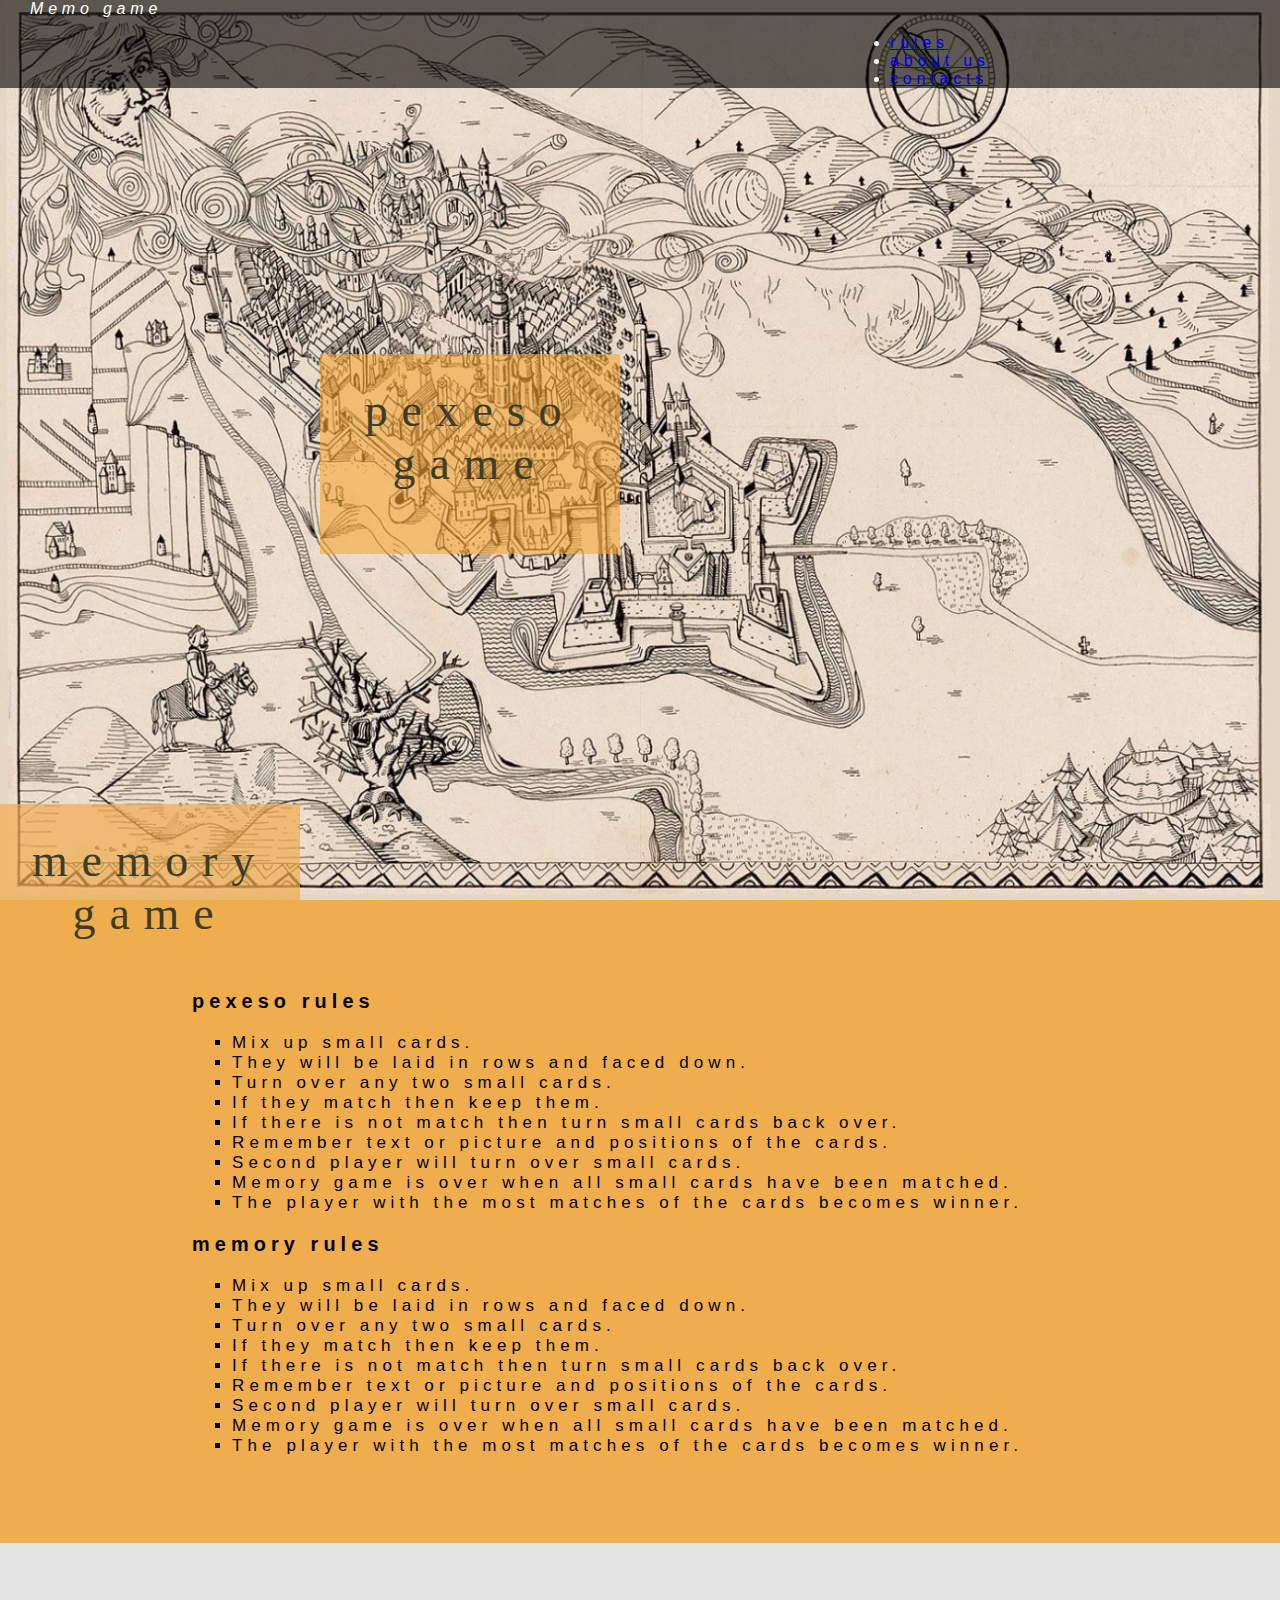
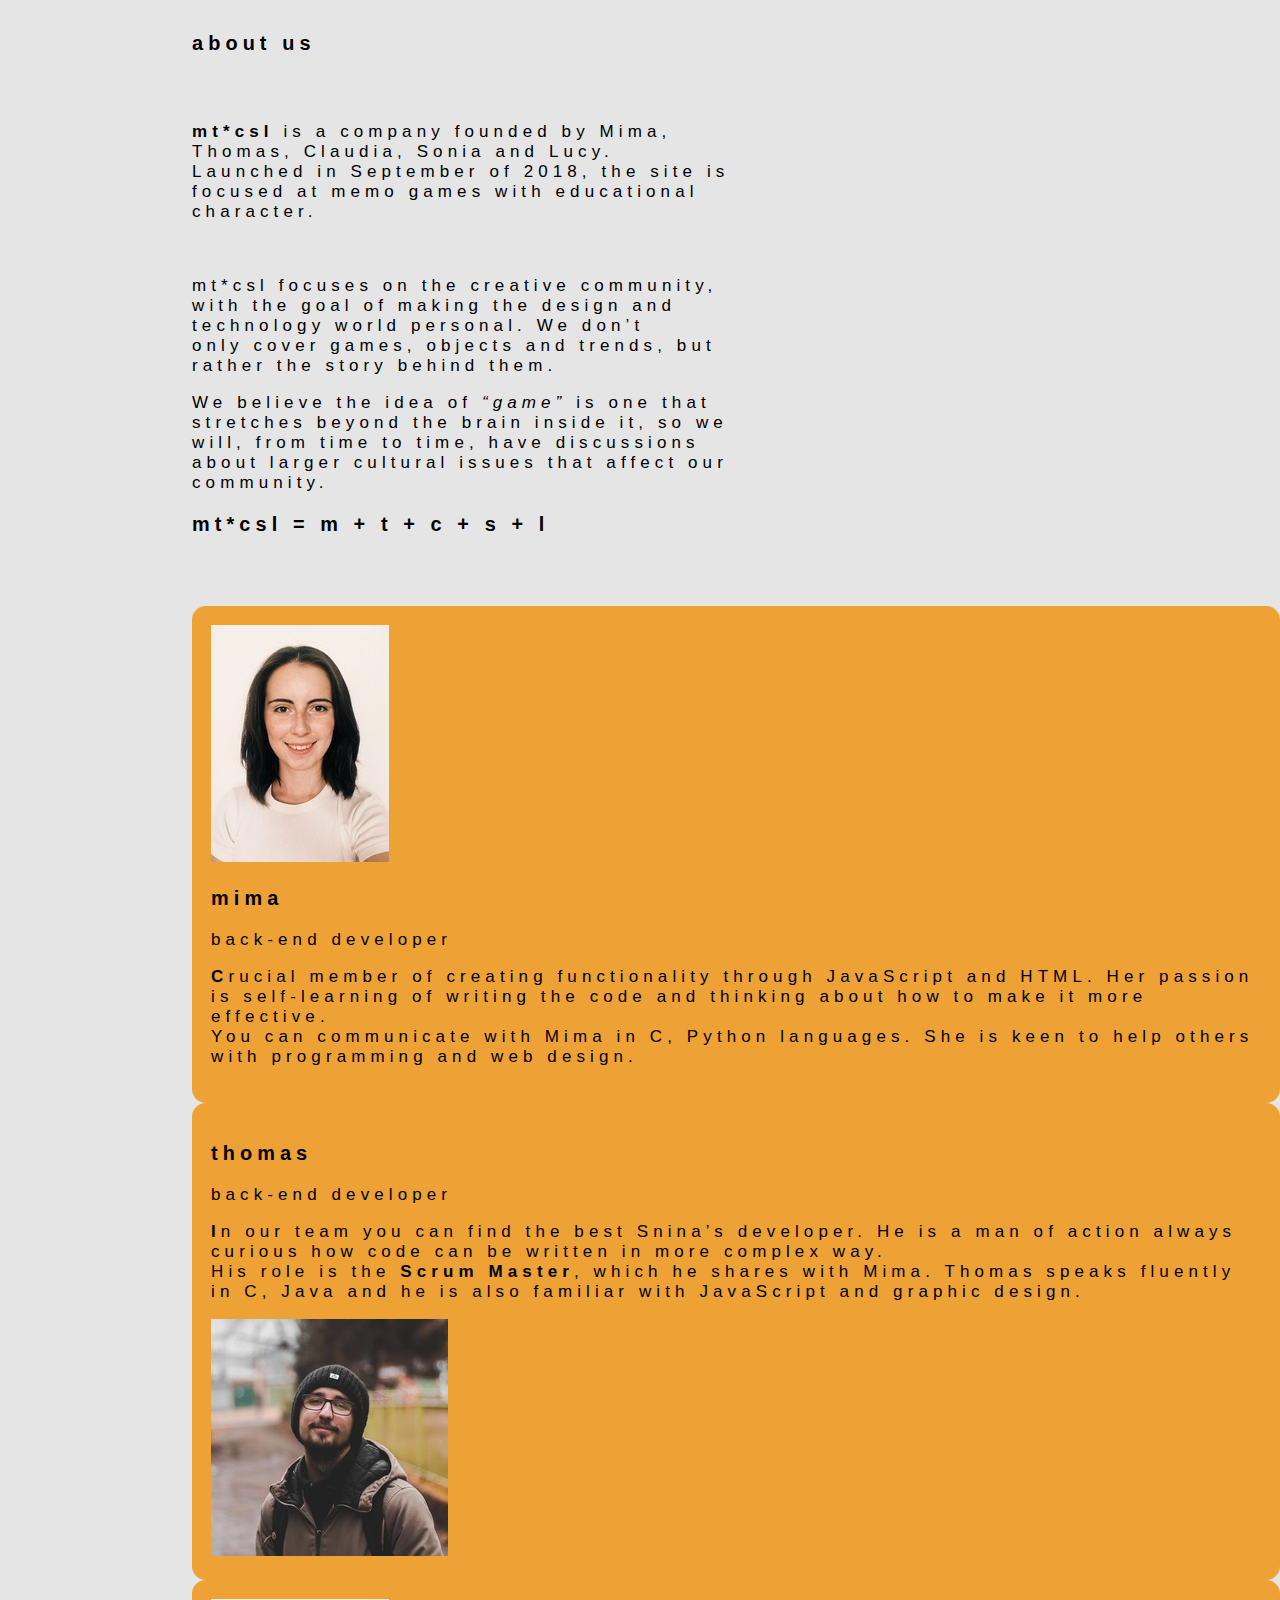
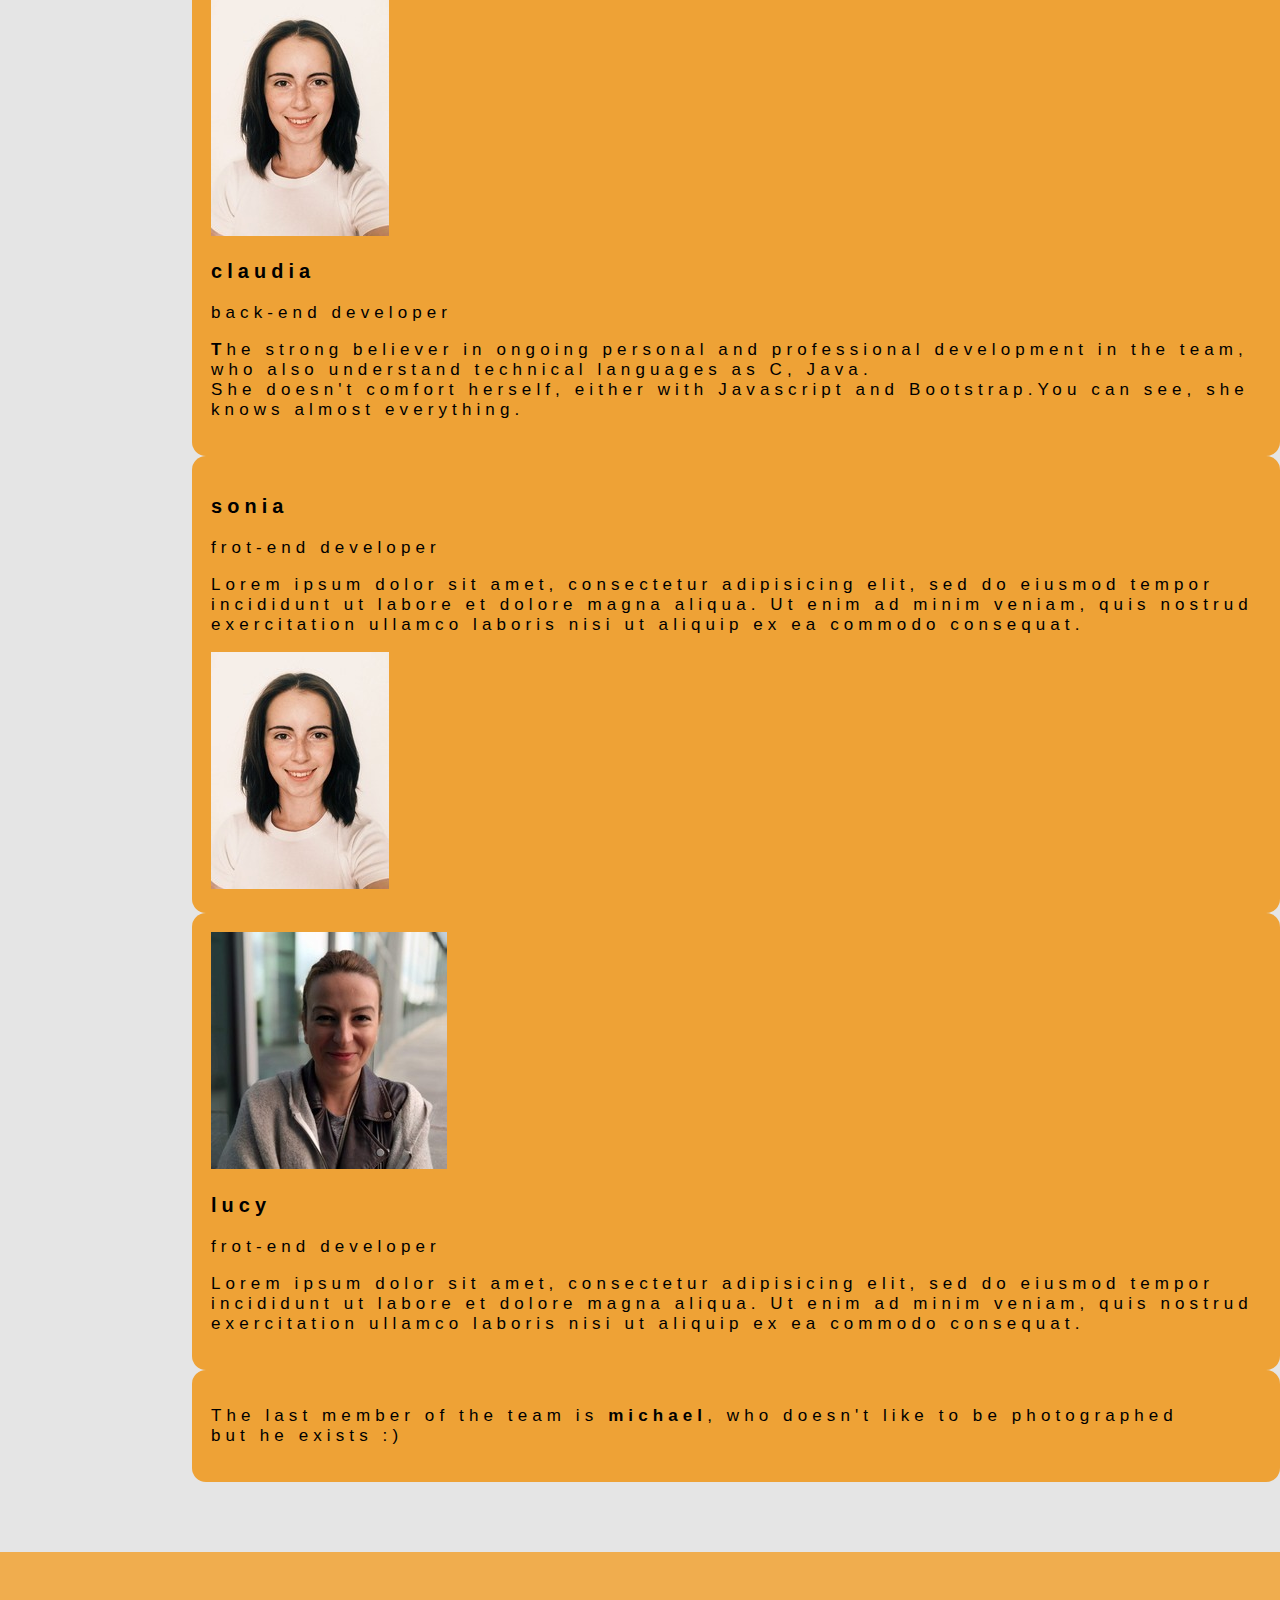
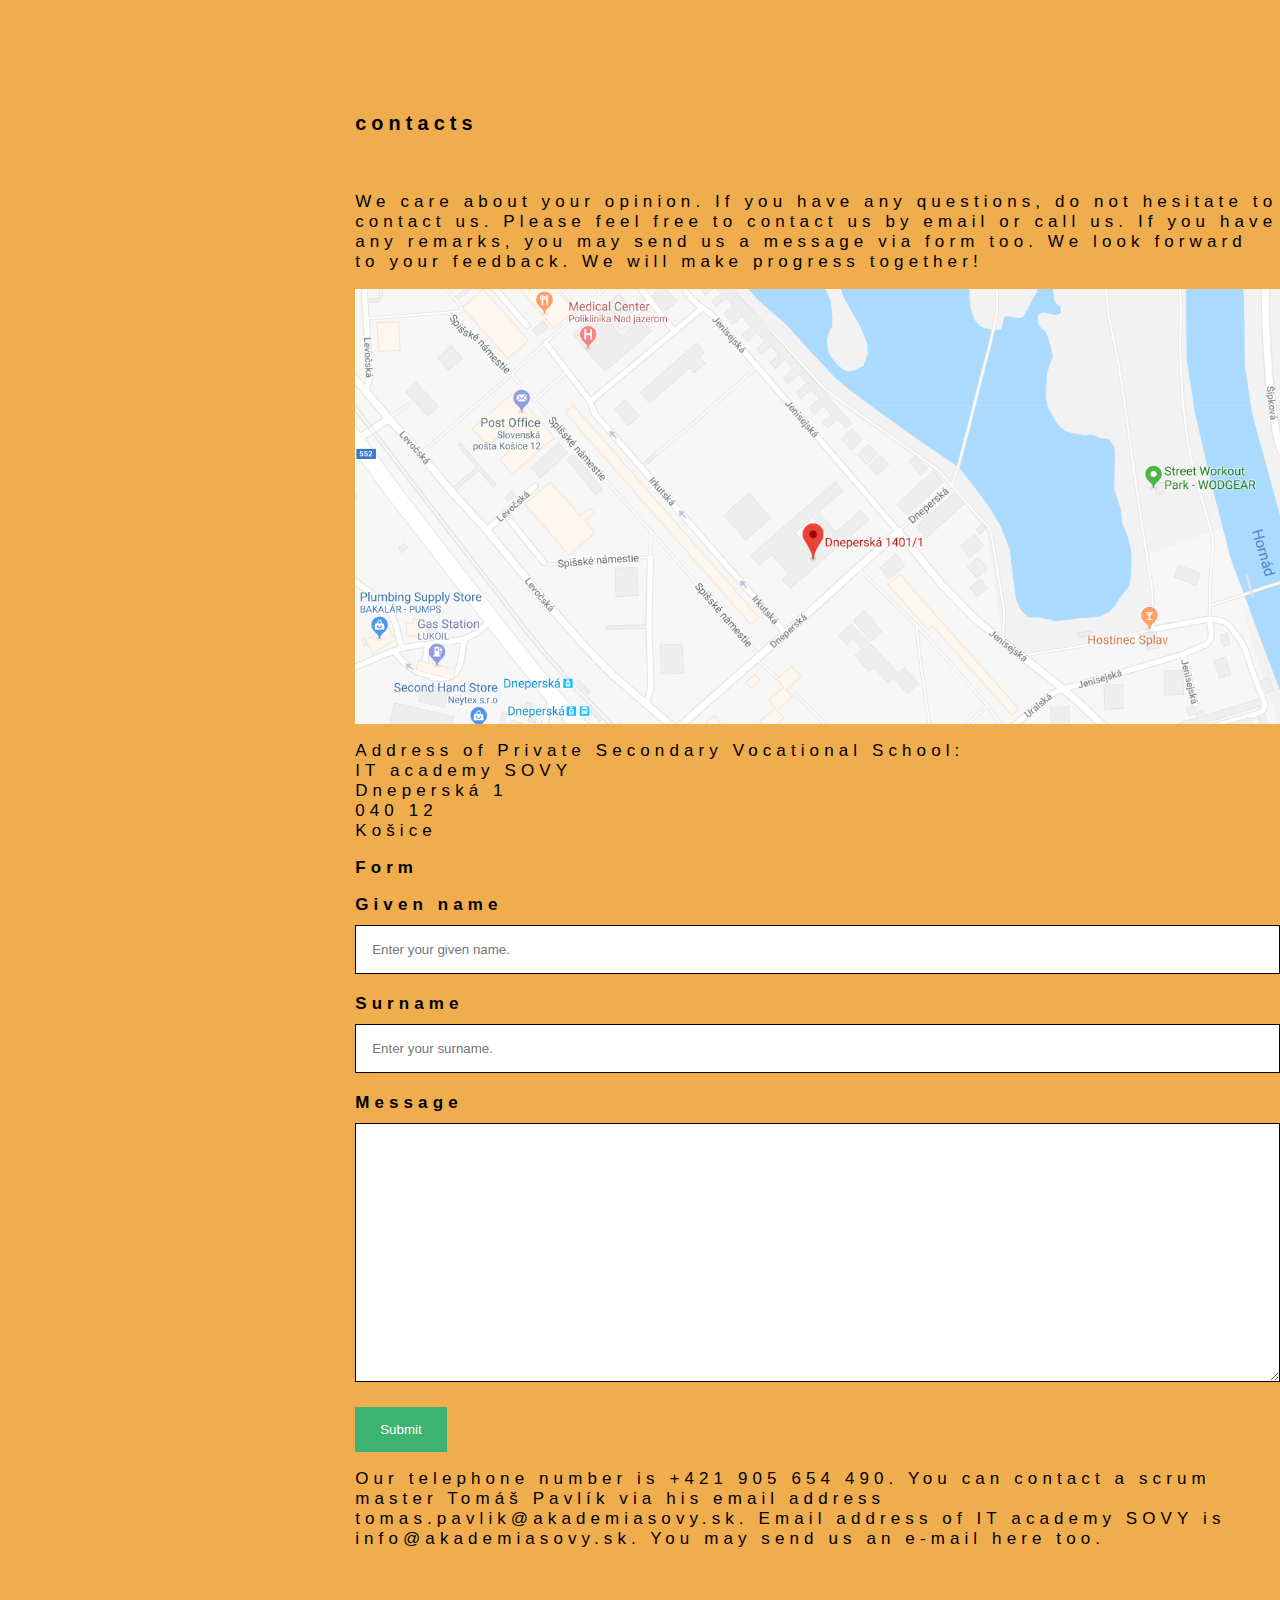
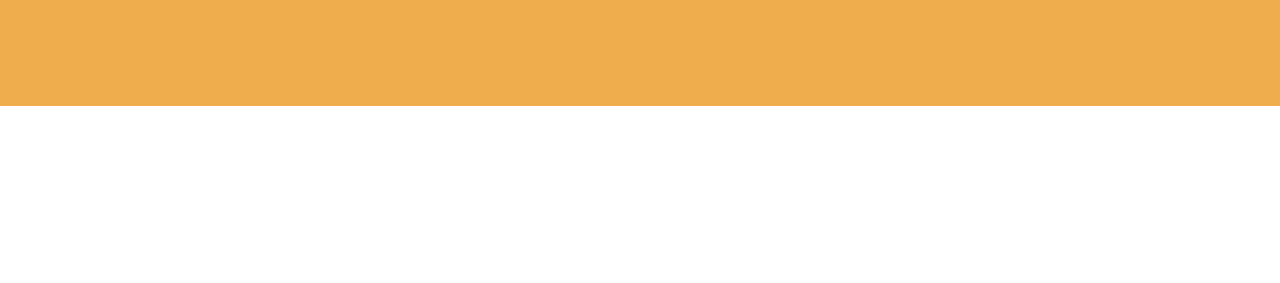
==== Pexeso/index.html @ 2a2f24f6 "Update index.html" ====
<!DOCTYPE html>
<html>
<head>
  <title></title>
   <meta charset="utf-8">
        <!--connecting with css-->
    <link rel="stylesheet" href="css/style.css">
    <meta name="viewport" content="width=device-width initial-scale=1.0 shrink-to-fit=0">
    <!--connecting with icon-->
    <link rel="shortcut icon" href="img/iconEmpty.ico" type="image/x-icon">
    <!--connecting with bootstrap-->
    <link rel="stylesheet" href="https://stackpath.bootstrapcdn.com/bootstrap/4.1.3/css/bootstrap.min.css" integrity="sha384-MCw98/SFnGE8fJT3GXwEOngsV7Zt27NXFoaoApmYm81iuXoPkFOJwJ8ERdknLPMO" crossorigin="anonymous">
    <script src="https://cdnjs.cloudflare.com/ajax/libs/jquery/3.3.1/jquery.min.js"></script>

    <link rel="stylesheet" href="css/contact.css">
    <link rel="stylesheet" href="css/aboutus.css">
</head>

<body>
<div class="myNav">
<nav class="navbar navbar-expand-lg" >
  <a class="navbar-brand navbar-text text-warning h1">Memo game</a>
  <div class="collapse navbar-collapse">
    <ul class="navbar-nav">
      <li class="active">
        <a class="nav-link navbar-text text-warning" href="#rules">rules</a> </li>
      <li class="active">
        <a class="nav-link navbar-text text-warning" href="#aboutUs">about us</a> </li>
      <li class="active">
        <a class="nav-link navbar-text text-warning" href="#contact">contacts</a></li>
    </ul>
  </div>
</nav>

<div id="mainContent">
   <a href="html/pexeso.html"> <div id="leftContent">pexeso game</div> </a>
   <a href="../MemoryGame/memoryGame.html"> <div id="rightContent">memory game</div> </a>
</div>
</div>

<!-- first Container -->
<div id="rules" class="container-fluid bg-1">
  <div class="row my-row">
          <div class="col-sm-6">
            <div class="content">
            <h3 class="margin">pexeso rules</h3>
            <ul type="square">
              <li> Mix up small cards. </li>
              <li> They will be laid in rows and faced down. </li>
              <li> Turn over any two small cards. </li>
              <li> If they match then keep them. </li>
              <li> If there is not match then turn small cards back over. </li>
              <li> Remember text or picture and positions of the cards. </li>
              <li> Second player will turn over small cards. </li>
              <li> Memory game is over when all small cards have been matched. </li>
              <li> The player with the most matches of the cards becomes winner. </li>
            </ul>
          </div>
        </div>
    <div class="col-sm-6">
      <div class="content">
        <h3 class="margin">memory rules</h3>
          <ul type="square">
            <li> Mix up small cards. </li>
            <li> They will be laid in rows and faced down. </li>
            <li> Turn over any two small cards. </li>
            <li> If they match then keep them. </li>
            <li> If there is not match then turn small cards back over. </li>
            <li> Remember text or picture and positions of the cards. </li>
            <li> Second player will turn over small cards. </li>
            <li> Memory game is over when all small cards have been matched. </li>
            <li> The player with the most matches of the cards becomes winner. </li>
          </ul>
        </div>
      </div>
</div>
</div>

<div id="aboutUs" class="container-fluid bg-2 text-center">
  <h3 class="margin">about us</h3>
  <div class="read-more text-left">
  <p><b>mt*csl</b> is a company founded by Mima, Thomas, Claudia, Sonia and Lucy.
Launched in September of 2018, the site is focused at memo games with educational character.</p><br>
<p>mt*csl focuses on the creative community, with the goal of making the design and technology world personal.
  We don’t only cover games, objects and trends, but rather the story behind them.</p>
  <p>We believe the idea of <i>“game”</i> is one that stretches beyond the brain inside it, so we will, from time to time, have discussions about larger cultural issues that affect our community.</p>
  <div class="mt-5 clear padding-top-200">
    <h3 class="text-center">
      <strong>mt*csl = m + t + c + s + l</strong>
    </h3><br>
  </div>
</div>

  <div class="container">
    <div class="row my-row">
        <div class="col-sm-4">
          <div class="thumbnail">
        <img src="img/Miriam.jpg" alt="Miriam">
      </div>
    </div>

      <div class="col-md-8 text-left">
        <div class="content">
          <h3 class="person-name hidden-xs-active text-left">mima</h3></p>back-end developer</p>
          <p><b>C</b>rucial member of creating functionality through JavaScript and HTML. Her passion is self-learning of writing the code and thinking about how to make it more effective.<br>
            You can communicate with Mima in C, Python languages.
            She is keen to help others with programming and web design.</p>
          </div>
    </div>
  </div>
</div>

  <div class="mt-5 container">
    <div class="mt-3 row my-row">
        <div class="col-md-8 text-left">
          <div class="content">
            <h3 class="person-name hidden-xs-active text-left">thomas</h3><p>back-end developer</p>
            <p><b>I</b>n our team you can find the best Snina’s developer.
              He is a man of action always curious how code can be written in more complex way.<br>
              His role is the <b>Scrum Master</b>, which he shares with Mima.
              Thomas speaks fluently in C, Java and he is also familiar with JavaScript and graphic design.</p>
        </div>
    </div>
      <div class="col-sm-4 image-col"
      <div class="thumbnail">
    <img src="img/Tomas.jpg" alt="Tomas">
    </div>
  </div>
</div>

<div class="mt-5 container">
  <div class="row my-row">
      <div class="col-sm-4">
        <div class="thumbnail">
      <img src="img/Miriam.jpg" alt="Klaudia">
    </div>
  </div>

    <div class="col-md-8 text-left">
      <div class="content">
        <h3 class="person-name hidden-xs-active text-left">claudia</h3><p>back-end developer</p>
        <p><b>T</b>he strong believer in ongoing personal and professional development in the team,
          who also understand technical languages as C, Java.<br>
          She doesn't comfort herself, either with Javascript and Bootstrap.You can see, she knows almost everything.</p>
        </div>
      </div>
  </div>
</div>

  <div class="mt-5 container">
    <div class="mt-3 row my-row">
      <div class="col-md-8 text-left">
        <div class="content">
          <h3 class="person-name hidden-xs-active text-left">sonia</h3><p>frot-end developer</p>
          <p>Lorem ipsum dolor sit amet, consectetur adipisicing elit, sed do eiusmod tempor incididunt ut labore et dolore magna aliqua.
            Ut enim ad minim veniam, quis nostrud exercitation ullamco laboris nisi ut aliquip ex ea commodo consequat.</p>
      </div>
  </div>
    <div class="col-sm-4 image-col"
    <div class="thumbnail">
  <img src="img/Miriam.jpg" alt="Sona">
  </div>
</div>
</div>

<div class="mt-5 container">
  <div class="row my-row">
      <div class="col-sm-4">
        <div class="thumbnail">
      <img src="img/Lucia.jpg" alt="Lucia">
    </div>
  </div>

    <div class="col-md-8 text-left">
      <div class="content">
        <h3 class="person-name hidden-xs-active text-left">lucy</h3><p>frot-end developer</p>
        <p>Lorem ipsum dolor sit amet, consectetur adipisicing elit, sed do eiusmod tempor incididunt ut labore et dolore magna aliqua.
          Ut enim ad minim veniam, quis nostrud exercitation ullamco laboris nisi ut aliquip ex ea commodo consequat.</p>
          </div>
        </div>
      </div>
    </div>

    <div class="mt-5 container">
      <div class="content text-center">
          <p>The last member of the team is <b>michael</b>, who doesn't like to be photographed<br> but he exists :)</p>
          </div>
        </div>
  </div>



<!-- third Container (Grid) -->
<div class="container-fluid bg-3 text-center">
<div id="contact" class="container-fluid bg-3 text-center">
  <h3 class="margin">contacts</h3><br>
  <div class="row">
    <div class="col-sm-4">
      <p>We care about your opinion. If you have any questions, do not hesitate to contact us. Please feel free to contact us by email or call us. If you have any remarks, you may send us a message via form too. We look forward to your feedback. We will make progress together!</p>
      <img src="img/map.png" alt="Map" class="img-responsive margin">
    </div>
    <div class="col-sm-4">
      <p>Address of Private Secondary Vocational School:
         <br/>IT academy SOVY
         <br/>Dneperská 1
         <br/>040 12
         <br/>Košice </p>

         <div>
           <form action="/action_page.php">
             <p> <b> Form </b> </p>
             <label for="firstName"> <b> Given name </b> </label>
             <input type="text" id="firstName" name="givenName" placeholder="Enter your given name." required>
             <label for="surname"> <b> Surname </b> </label>
             <input type="text" id="surname" name="familyName" placeholder="Enter your surname." required>
             <label for="message"> <b> Message </b> </label>
             <textarea id="theMessage" name="message" rows="15" cols="10" placeholder="Please leave us a message." required>
             </textarea>
             <input type="submit" value="Submit">
           </form>
         </div>
       </div>
       <div class="col-sm-4">
         <p>Our telephone number is +421 905 654 490. You can contact a scrum master Tomáš Pavlík via his email address tomas.pavlik@akademiasovy.sk. Email address of IT academy SOVY is info@akademiasovy.sk. You may send us an e-mail here too.</p>
       </div>
    </div>
  </div>
</div>





<!-- Footer -->
<div id="end" class="container-fluid bg-4 text-center">
  <footer<p>Memo game made by <b>mt*csl</b></p>
</footer>
</div>

<!--scripting -->
<a href="javascript:void(0);" id="scroll" title="Scroll to Top" style="display: none;">Top<span></span></a>



<script src="js/script.js"></script>

</body>
</html>
---- Pexeso/css/style.css ----
body {
  margin: 0;
  font-family: sans-serif;
}
p {
  font-size: 17px;
}
/* .column{
  align: center;
} zakomentovane, lebo align neexistuje!*/
.myNav {
  background-image: url('../img/bcover.jpg');
  background-size: 100% 100%;
  margin: 0;
  background-position: center center;
  background-repeat: no-repeat;
  top: 0;
  bottom: 0;
  height: 100vh;
  z-index: -10;
  letter-spacing: 0.3em;
}
.navbar-brand.navbar-text.text-warning.h1{
  margin-left: 30px;
  font-style: italic
}

.navbar.navbar-expand-lg{
  background: rgba(0,0,0,.6);
}

.navbar-nav {
  margin-left: 850px;
}


/* background: rgba(107,107,102,.4); warning color */


#leftContent, #rightContent {
  background: rgba(247,167,54,.6);
  padding: 30px;
  width: 300px;
  height: 200px;
  margin-top: 250px;
  display: inline-block;
  font-size: 46px;
  letter-spacing: 0.3em;
  color: rgb(61, 61, 41);
  text-align: center;
  font-family: Cambria, Cochin, Georgia, Times, 'Times New Roman', serif

}

div#leftContent:hover, div#rightContent:hover {
  background: rgba(255, 193, 7, 0.6);
  color: rgb(0, 0, 0);
  font-style: bold;
}

#leftContent {
  margin-left: 25%;
  margin-right: 100px;
}

#rightContent {
  margin-right: 20%;
  margin-left: auto;
}
.container-fluid {
    padding-left: 15%;
    padding-top: 70px;
    padding-bottom: 70px;
    font-size: 17px;
    letter-spacing: 0.3em;
}
.bg-1 {
    background-color: #f0ad4e; /* orange warning */
    color: black;
}

.bg-2 {
  background-color: #e5e5e5; /* shade of White */
  color: black;
}

.bg-3 {
  background-color: #f0ad4e;
  color: black;
}

.img-responsive {
    display: block;
    max-width: 100%;
    height: auto
}

/*adding media*/
@media screen and (max-width: 800px) {
  .left, .main, .right {
    width: 100%; /* The width is 100%, when the viewport is 800px or smaller */
}
} 


/*footer a {
    color: #f5f5f5;
}
footer a:hover {
    color: #777;
    text-decoration: none;
}

/*social pull-right
---- Pexeso/css/contact.css ----
* {
box-sizing: border-box;
}
body {
font-family: sans-serif;
color: white;
}

.column {
float: none;
margin-top: 11px;
padding: 21px;
width: 40%;
}
.container {
background-color: #eea236;
border-radius: 14px;
padding: 19px;
}

input[type=submit] {
background-color: mediumseagreen;
border: none;
color: #FFFFFF;
cursor: pointer;
padding: 15px 25px;
}
input[type=submit]:hover {
background-color: tomato;
}
input[type=text], textarea {
border: 0.5px solid #000000;
margin-bottom: 20px;
margin-top: 10px;
padding: 16px;
resize: both;
width: 100%;
}
.row:after {
clear: both;
content: "";
display: table;
}
---- Pexeso/css/aboutus.css ----
* {
  box-sizing: border-box;
}
body {
  font-family: sans-serif;
}

.read-more {
    margin-left: 20px;
    display:inline-table;
    font-size: 17px;
    letter-spacing: 0.3em;
    max-width: 70%;
    width: 50%;
    margin: 30px auto
}

.row.my-row > [class*="col-"] {
        position: relative
}

.img {
    width: 100%;
}

@media (min-width:768px) {
}

/* jpg size 237 x 237 px
/* text color rgb(240,173,78) */
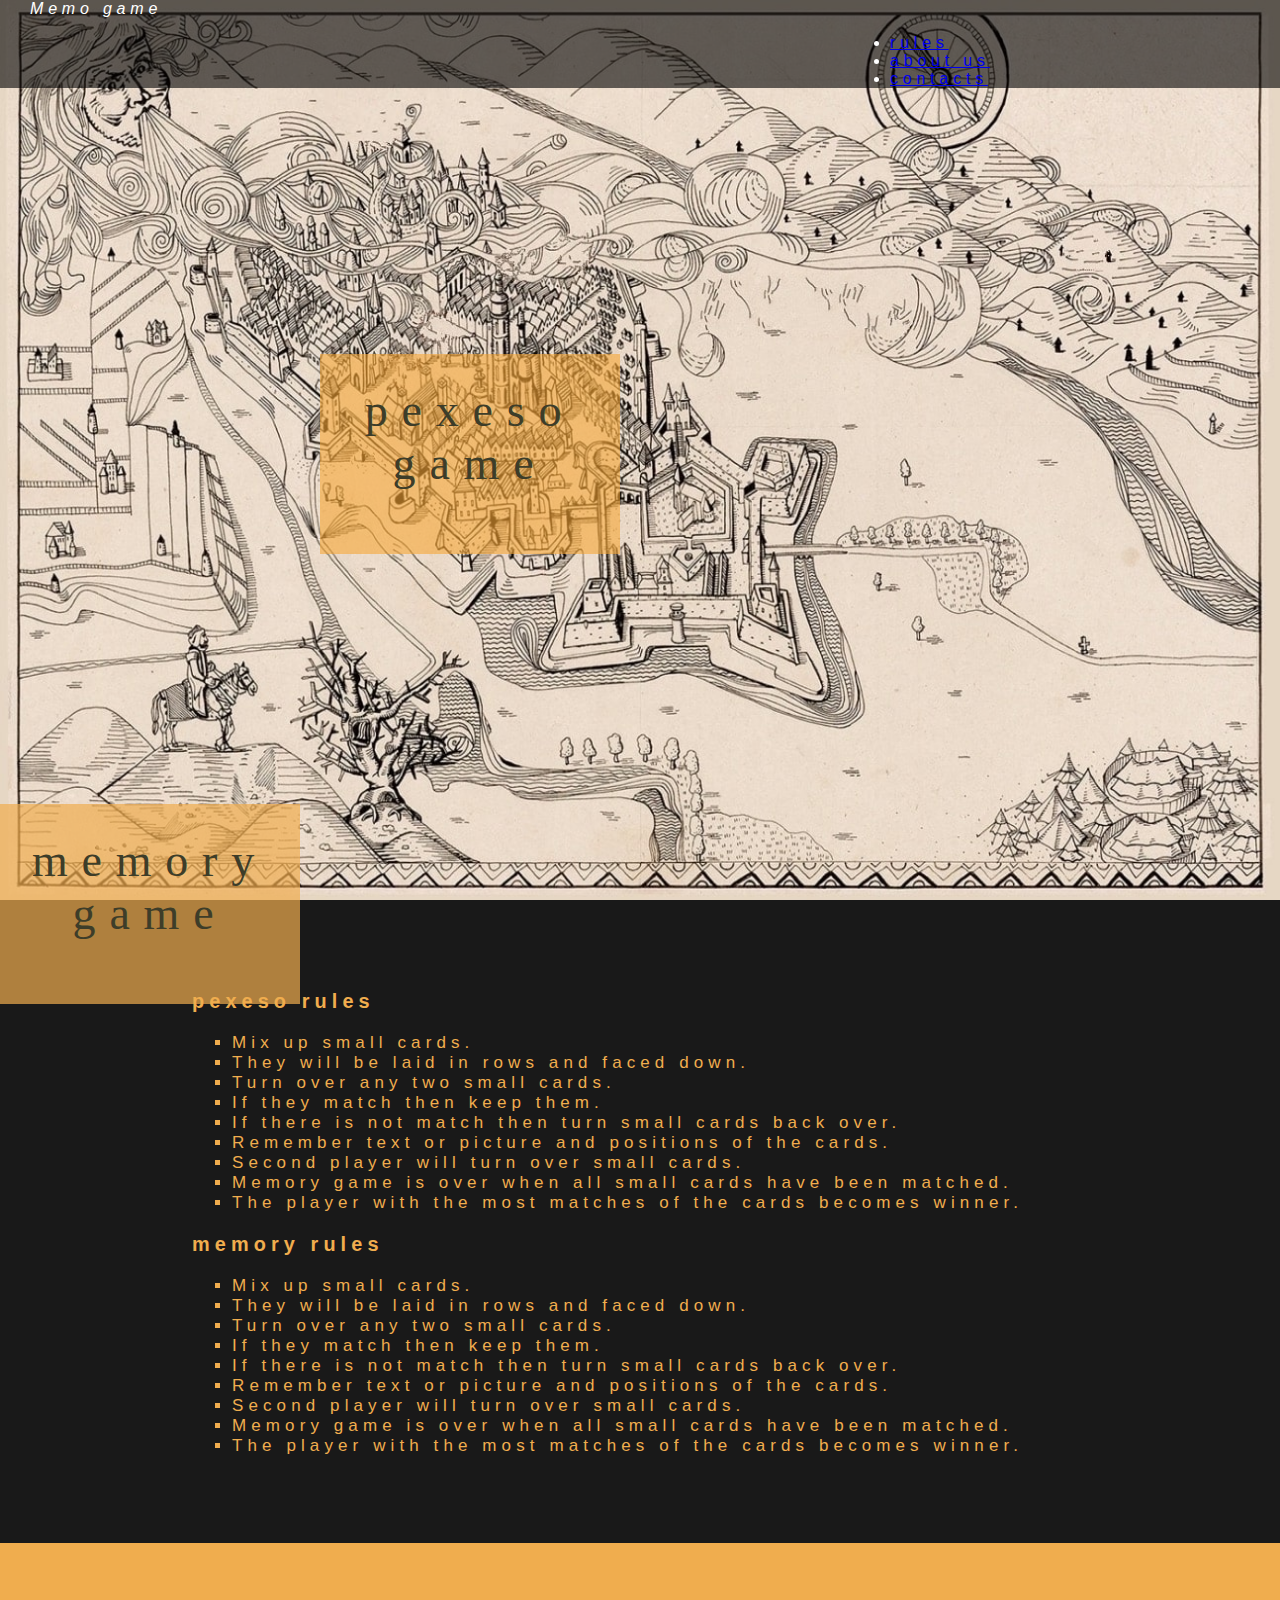
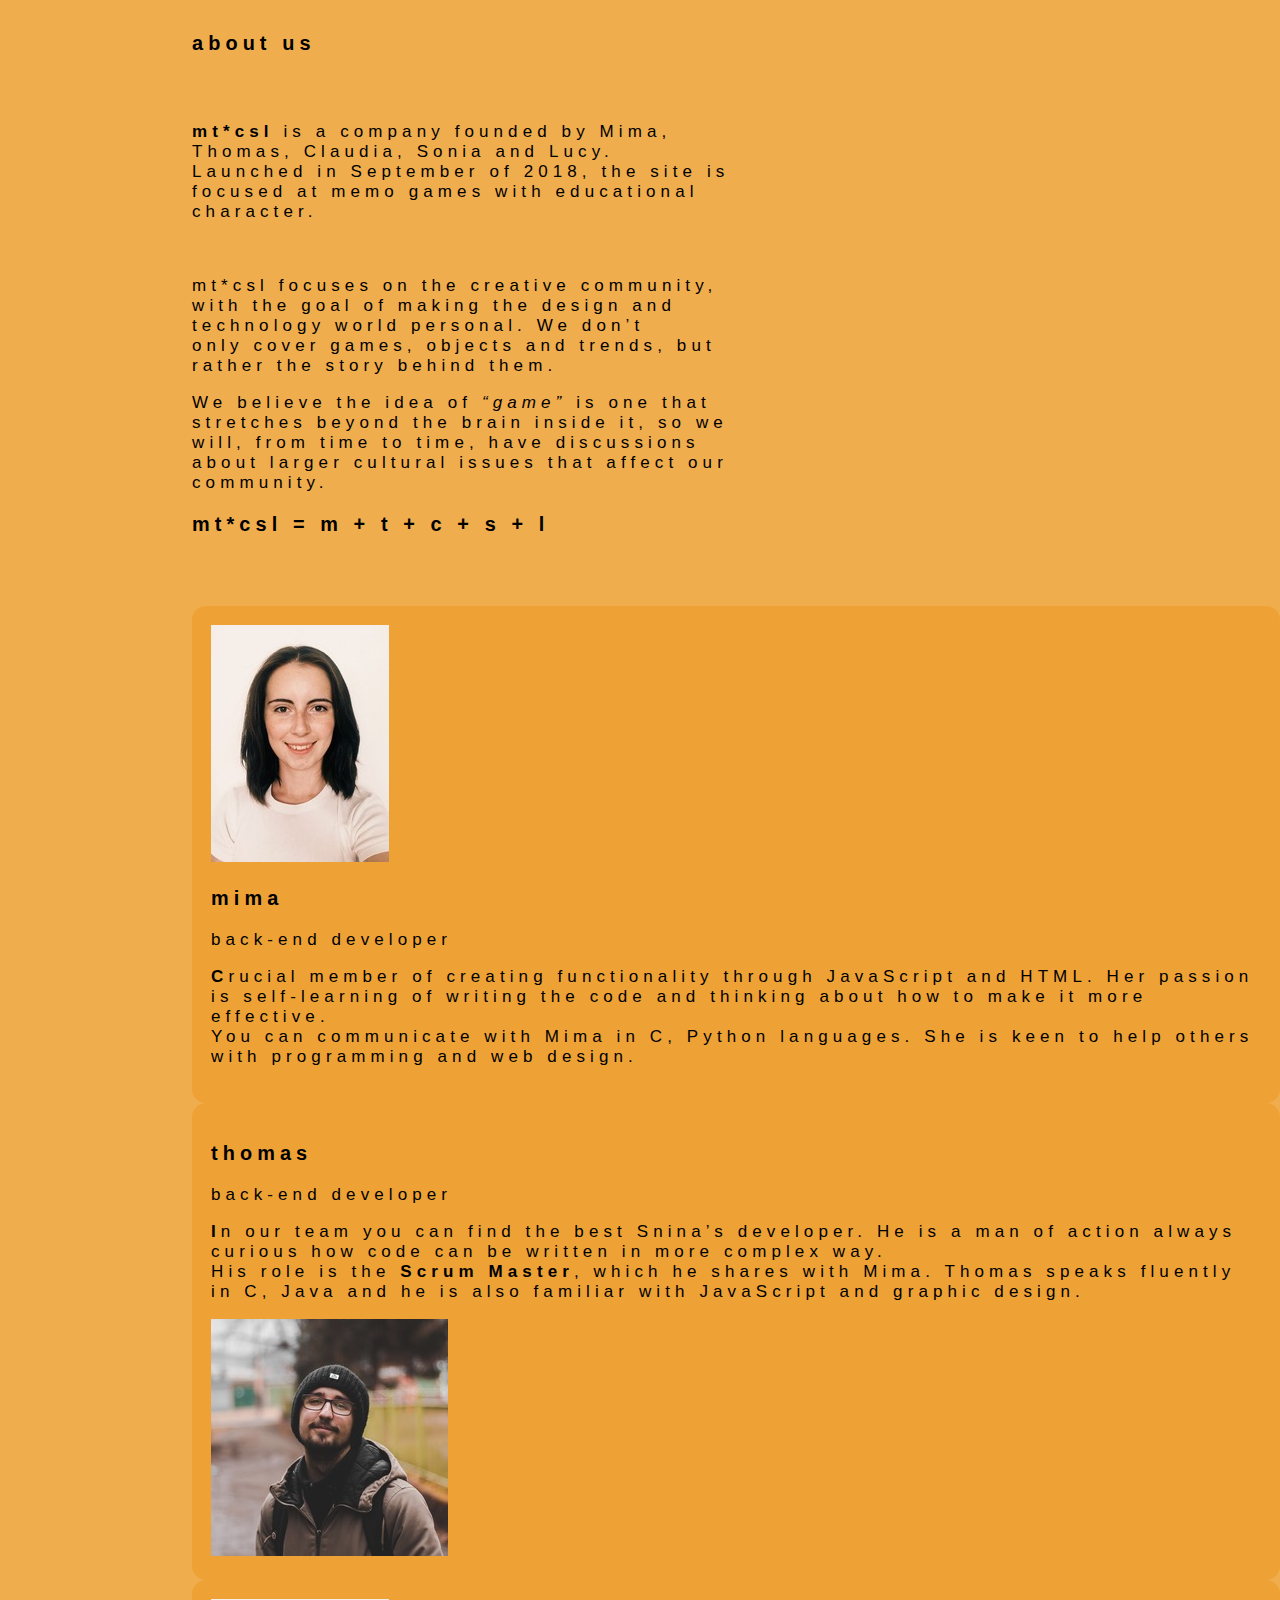
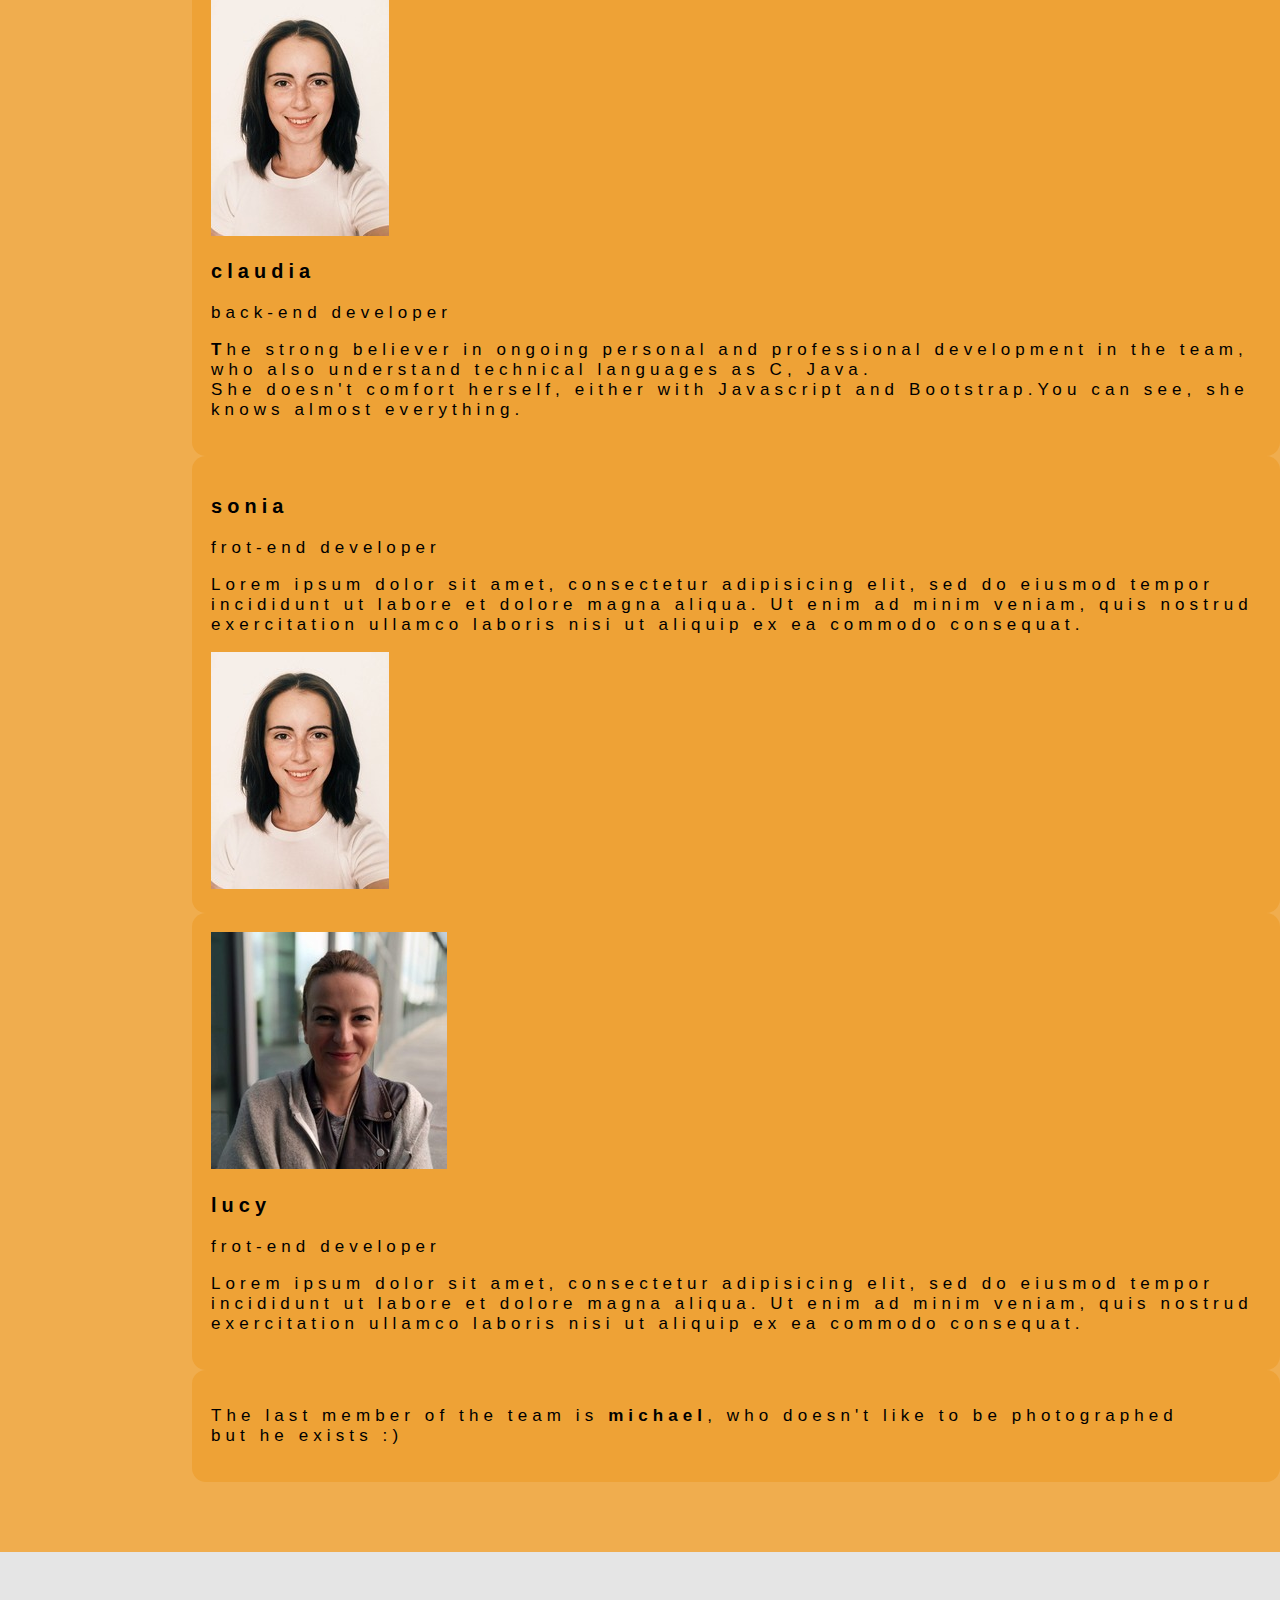
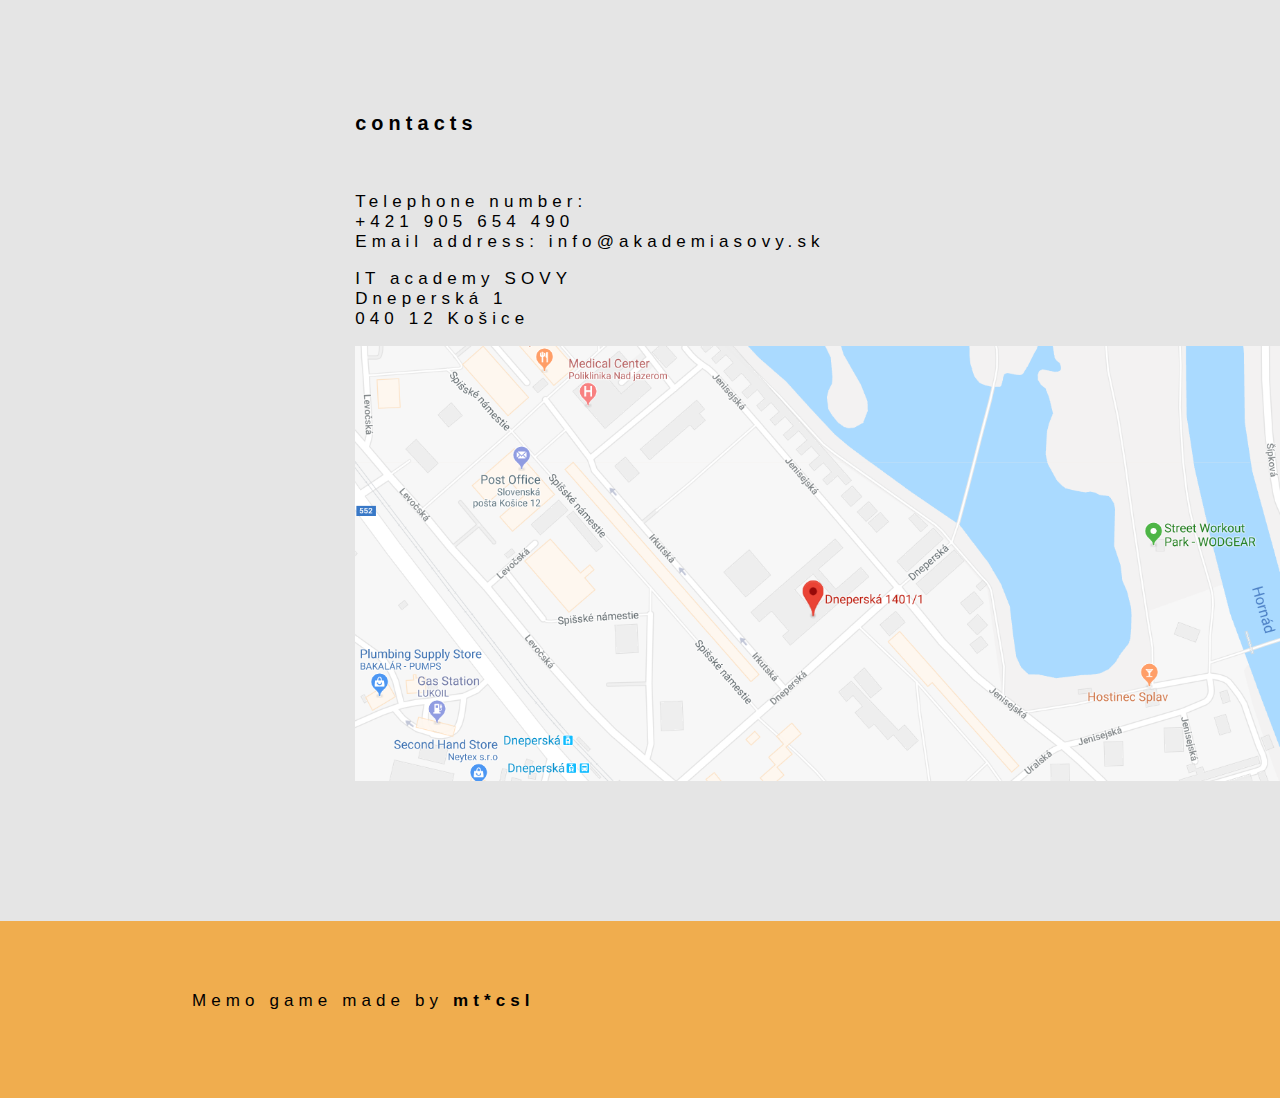
==== commit cd250a16: "contacts - map" ====
--- a/Pexeso/index.html
+++ b/Pexeso/index.html
@@ -188,48 +188,27 @@
         </div>
   </div>
 
-
-
 <!-- third Container (Grid) -->
 <div class="container-fluid bg-3 text-center">
 <div id="contact" class="container-fluid bg-3 text-center">
   <h3 class="margin">contacts</h3><br>
   <div class="row">
     <div class="col-sm-4">
-      <p>We care about your opinion. If you have any questions, do not hesitate to contact us. Please feel free to contact us by email or call us. If you have any remarks, you may send us a message via form too. We look forward to your feedback. We will make progress together!</p>
-      <img src="img/map.png" alt="Map" class="img-responsive margin">
+      <p>Telephone number:
+      <br/>+421 905 654 490
+      <br/>Email address: info@akademiasovy.sk</p>
     </div>
     <div class="col-sm-4">
-      <p>Address of Private Secondary Vocational School:
-         <br/>IT academy SOVY
+      <p>IT academy SOVY
          <br/>Dneperská 1
-         <br/>040 12
-         <br/>Košice </p>
-
-         <div>
-           <form action="/action_page.php">
-             <p> <b> Form </b> </p>
-             <label for="firstName"> <b> Given name </b> </label>
-             <input type="text" id="firstName" name="givenName" placeholder="Enter your given name." required>
-             <label for="surname"> <b> Surname </b> </label>
-             <input type="text" id="surname" name="familyName" placeholder="Enter your surname." required>
-             <label for="message"> <b> Message </b> </label>
-             <textarea id="theMessage" name="message" rows="15" cols="10" placeholder="Please leave us a message." required>
-             </textarea>
-             <input type="submit" value="Submit">
-           </form>
-         </div>
+         <br/>040 12 Košice</p>
        </div>
        <div class="col-sm-4">
-         <p>Our telephone number is +421 905 654 490. You can contact a scrum master Tomáš Pavlík via his email address tomas.pavlik@akademiasovy.sk. Email address of IT academy SOVY is info@akademiasovy.sk. You may send us an e-mail here too.</p>
+         <img src="img/map.png" class="img-responsive margin" alt="Map"/>
        </div>
     </div>
   </div>
 </div>
-
-
-
-
 
 <!-- Footer -->
 <div id="end" class="container-fluid bg-4 text-center">
@@ -240,8 +219,6 @@
 <!--scripting -->
 <a href="javascript:void(0);" id="scroll" title="Scroll to Top" style="display: none;">Top<span></span></a>
 
-
-
 <script src="js/script.js"></script>
 
 </body>
--- a/Pexeso/css/style.css
+++ b/Pexeso/css/style.css
@@ -75,16 +75,21 @@
     letter-spacing: 0.3em;
 }
 .bg-1 {
-    background-color: #f0ad4e; /* orange warning */
-    color: black;
+    background-color: #191919; /* black */
+    color: #f0ad4e;
 }
 
 .bg-2 {
+  background-color: #f0ad4e; /* orange warning */
+  color: black;
+}
+
+.bg-3 {
   background-color: #e5e5e5; /* shade of White */
   color: black;
 }
 
-.bg-3 {
+.bg-4 {
   background-color: #f0ad4e;
   color: black;
 }
@@ -100,7 +105,7 @@
   .left, .main, .right {
     width: 100%; /* The width is 100%, when the viewport is 800px or smaller */
 }
-} 
+}
 
 
 /*footer a {
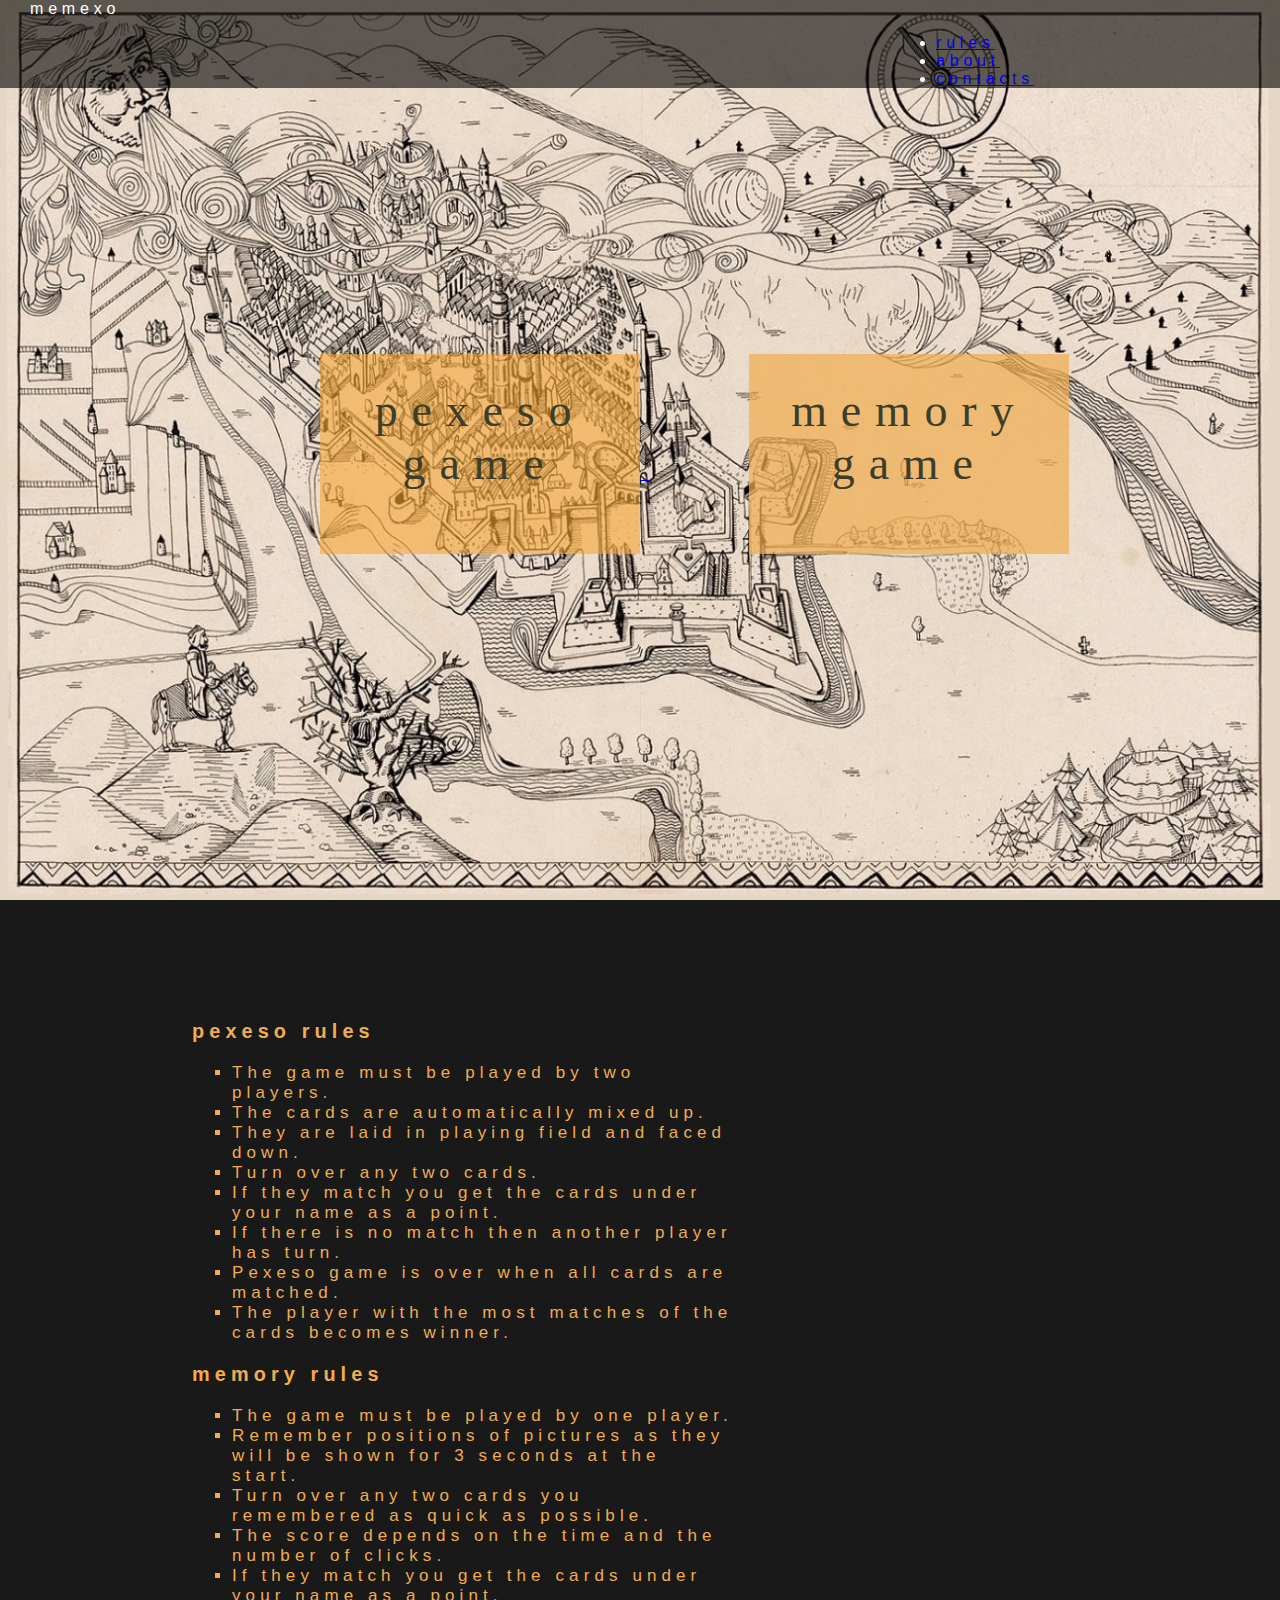
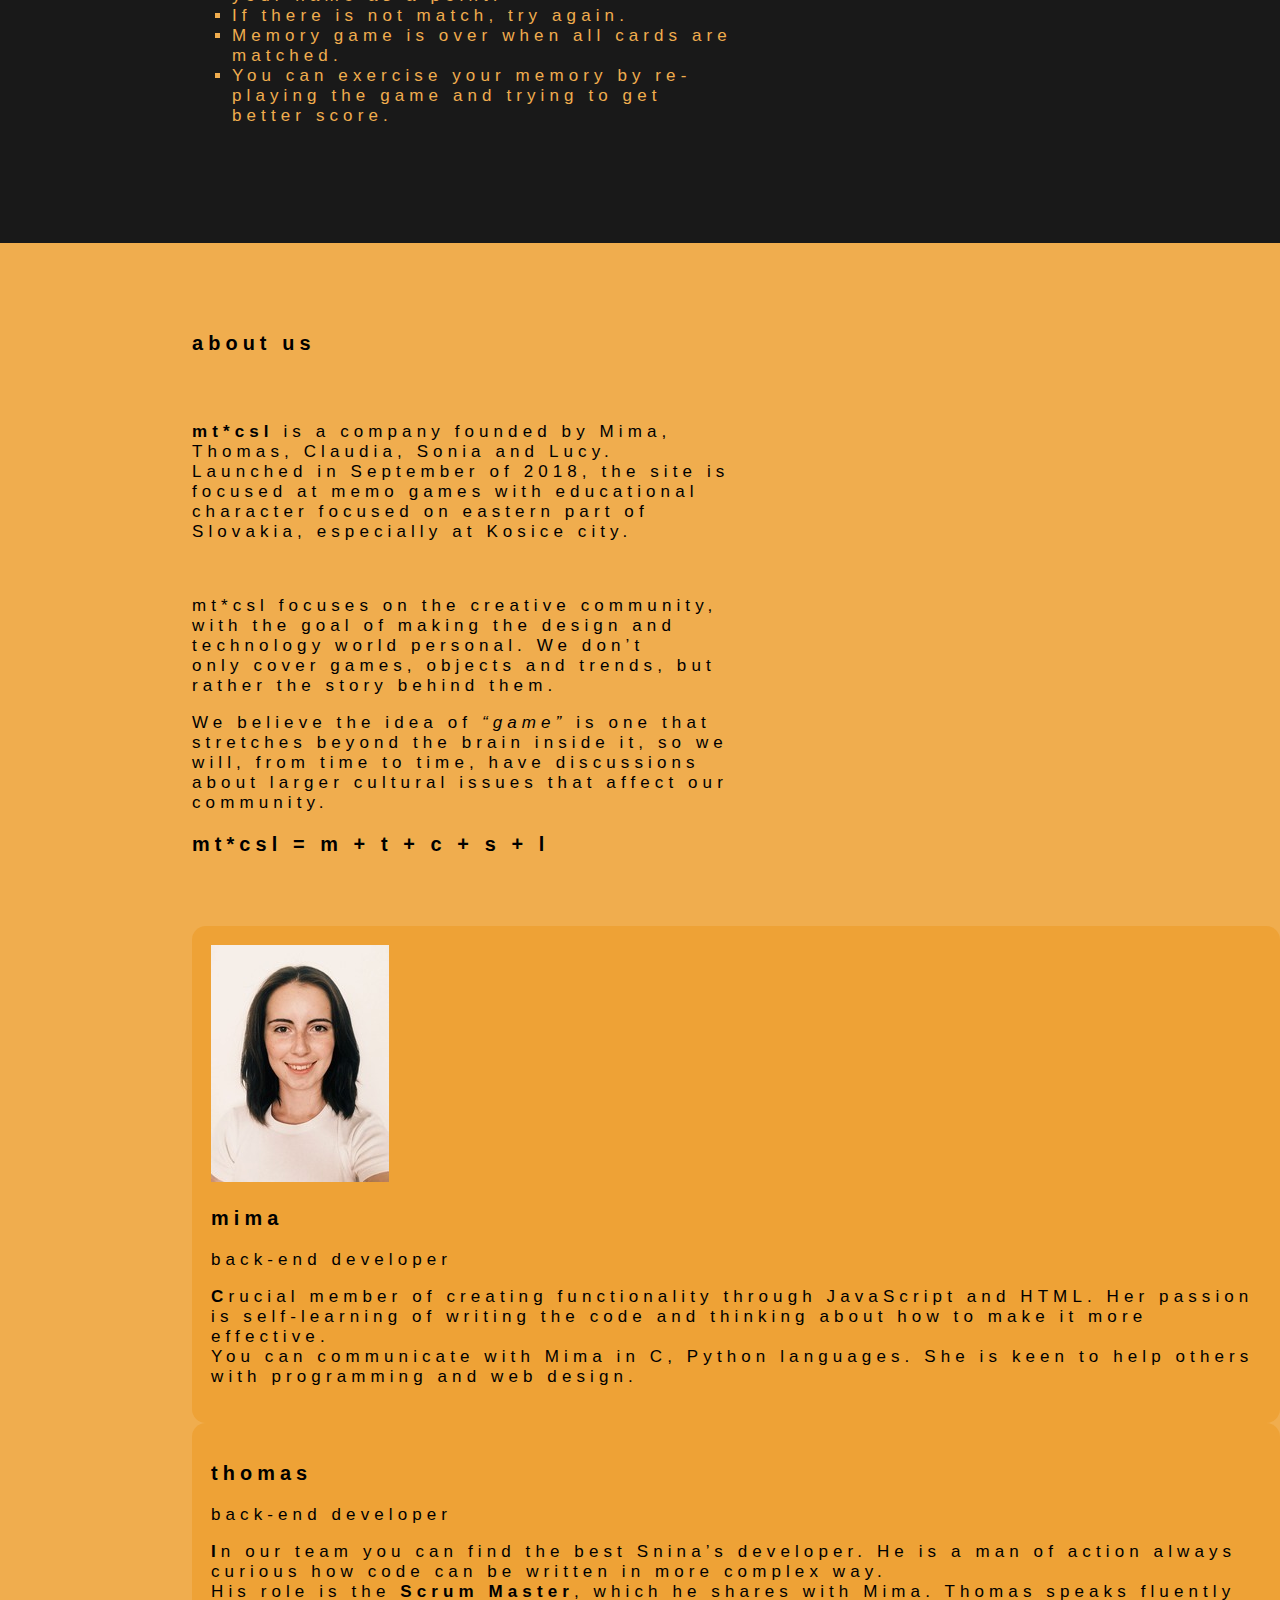
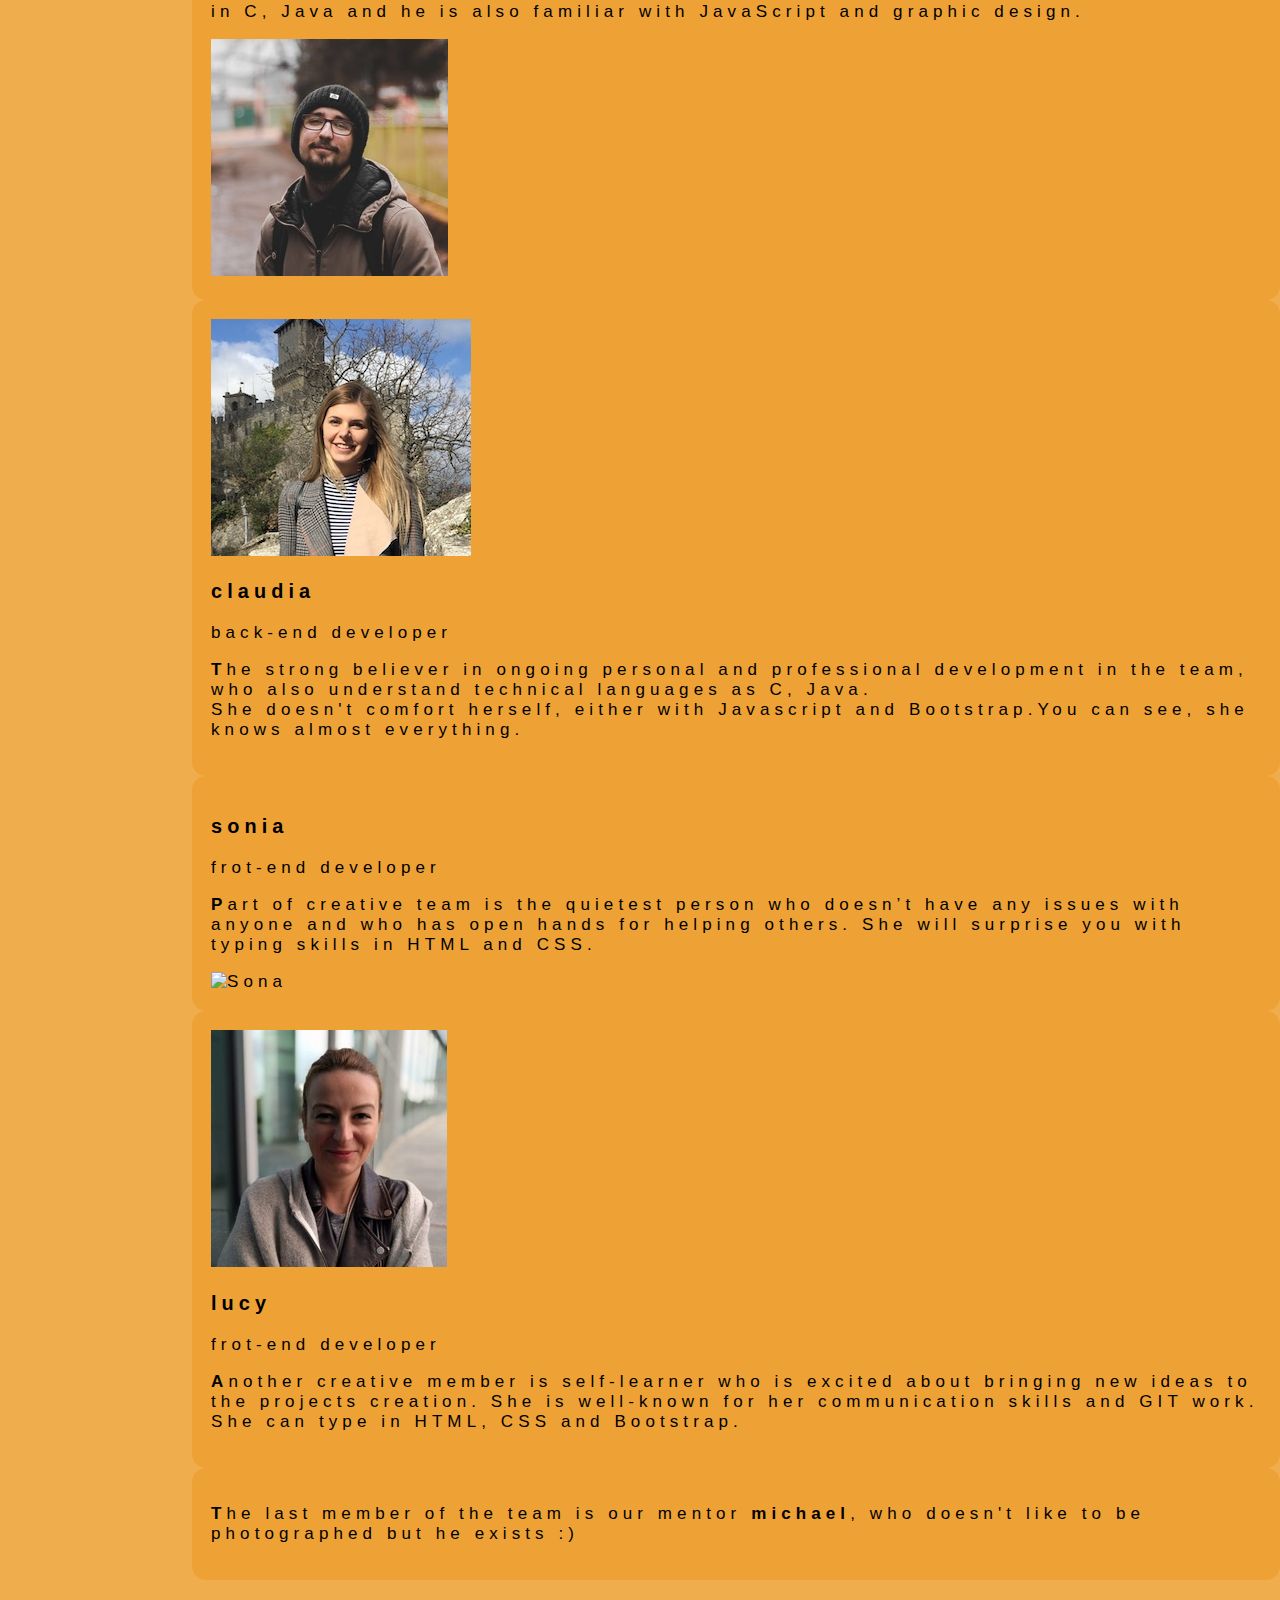
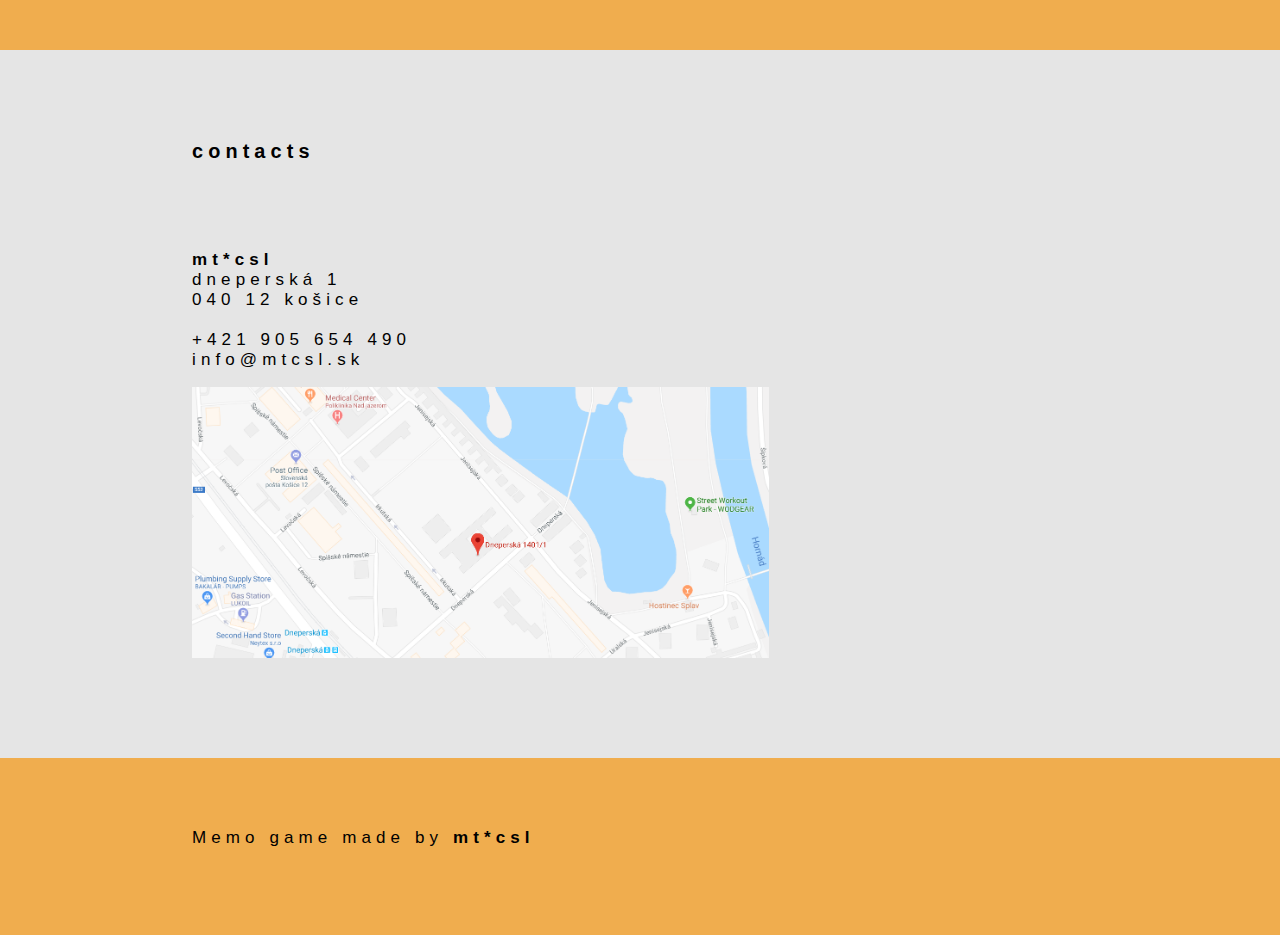
==== commit bf3ab037: "Merge pull request #165 from MiriamVar/Develop" ====
--- a/Pexeso/index.html
+++ b/Pexeso/index.html
@@ -19,13 +19,13 @@
 <body>
 <div class="myNav">
 <nav class="navbar navbar-expand-lg" >
-  <a class="navbar-brand navbar-text text-warning h1">Memo game</a>
+  <a class="navbar-brand navbar-text text-warning h1">memexo</a>
   <div class="collapse navbar-collapse">
     <ul class="navbar-nav">
       <li class="active">
         <a class="nav-link navbar-text text-warning" href="#rules">rules</a> </li>
       <li class="active">
-        <a class="nav-link navbar-text text-warning" href="#aboutUs">about us</a> </li>
+        <a class="nav-link navbar-text text-warning" href="#aboutUs">about</a> </li>
       <li class="active">
         <a class="nav-link navbar-text text-warning" href="#contact">contacts</a></li>
     </ul>
@@ -39,48 +39,47 @@
 </div>
 
 <!-- first Container -->
-<div id="rules" class="container-fluid bg-1">
-  <div class="row my-row">
-          <div class="col-sm-6">
-            <div class="content">
-            <h3 class="margin">pexeso rules</h3>
-            <ul type="square">
-              <li> Mix up small cards. </li>
-              <li> They will be laid in rows and faced down. </li>
-              <li> Turn over any two small cards. </li>
-              <li> If they match then keep them. </li>
-              <li> If there is not match then turn small cards back over. </li>
-              <li> Remember text or picture and positions of the cards. </li>
-              <li> Second player will turn over small cards. </li>
-              <li> Memory game is over when all small cards have been matched. </li>
-              <li> The player with the most matches of the cards becomes winner. </li>
+<div id="rules" class="container-fluid bg-1 text-center">
+  <div class="read-more">
+  <div class="row my-row text-left">
+            <div class="col-sm-6">
+              <h3 class="margin text-center">pexeso rules</h3>
+              <ul type="square">
+                <li> The game must be played by two players. </li>
+                <li> The cards are automatically mixed up. </li>
+                <li> They are laid in playing field and faced down. </li>
+                <li> Turn over any two cards. </li>
+                <li> If they match you get the cards under your name as a point. </li>
+                <li> If there is no match then another player has turn. </li>
+                <li> Pexeso game is over when all cards are matched. </li>
+                <li> The player with the most matches of the cards becomes winner. </li>
             </ul>
           </div>
-        </div>
-    <div class="col-sm-6">
-      <div class="content">
-        <h3 class="margin">memory rules</h3>
+
+    <div class="col-md-6 text-left">
+        <h3 class="margin text-center">memory rules</h3>
           <ul type="square">
-            <li> Mix up small cards. </li>
-            <li> They will be laid in rows and faced down. </li>
-            <li> Turn over any two small cards. </li>
-            <li> If they match then keep them. </li>
-            <li> If there is not match then turn small cards back over. </li>
-            <li> Remember text or picture and positions of the cards. </li>
-            <li> Second player will turn over small cards. </li>
-            <li> Memory game is over when all small cards have been matched. </li>
-            <li> The player with the most matches of the cards becomes winner. </li>
+            <li> The game must be played by one player. </li>
+            <li> Remember positions of pictures as they will be shown for 3 seconds at the start. </li>
+            <li> Turn over any two cards you remembered as quick as possible. </li>
+            <li> The score depends on the time and the number of clicks. </li>
+            <li> If they match you get the cards under your name as a point.  </li>
+            <li> If there is not match, try again. </li>
+            <li> Memory game is over when all cards are matched. </li>
+            <li> You can exercise your memory by re-playing the game and trying to get better score. </li>
           </ul>
         </div>
       </div>
-</div>
-</div>
+    </div>
+  </div>
+
 
 <div id="aboutUs" class="container-fluid bg-2 text-center">
   <h3 class="margin">about us</h3>
   <div class="read-more text-left">
   <p><b>mt*csl</b> is a company founded by Mima, Thomas, Claudia, Sonia and Lucy.
-Launched in September of 2018, the site is focused at memo games with educational character.</p><br>
+Launched in September of 2018, the site is focused at memo games with educational character focused on eastern part of Slovakia, especially at Kosice city.
+</p><br>
 <p>mt*csl focuses on the creative community, with the goal of making the design and technology world personal.
   We don’t only cover games, objects and trends, but rather the story behind them.</p>
   <p>We believe the idea of <i>“game”</i> is one that stretches beyond the brain inside it, so we will, from time to time, have discussions about larger cultural issues that affect our community.</p>
@@ -132,7 +131,7 @@
   <div class="row my-row">
       <div class="col-sm-4">
         <div class="thumbnail">
-      <img src="img/Miriam.jpg" alt="Klaudia">
+      <img src="img/Claudia.jpg" alt="Klaudia">
     </div>
   </div>
 
@@ -152,13 +151,13 @@
       <div class="col-md-8 text-left">
         <div class="content">
           <h3 class="person-name hidden-xs-active text-left">sonia</h3><p>frot-end developer</p>
-          <p>Lorem ipsum dolor sit amet, consectetur adipisicing elit, sed do eiusmod tempor incididunt ut labore et dolore magna aliqua.
-            Ut enim ad minim veniam, quis nostrud exercitation ullamco laboris nisi ut aliquip ex ea commodo consequat.</p>
+          <p><b>P</b>art of creative team is the quietest person who doesn’t have any issues with anyone and who has open hands for helping others.
+            She will surprise you with typing skills in HTML and CSS.</p>
       </div>
   </div>
     <div class="col-sm-4 image-col"
     <div class="thumbnail">
-  <img src="img/Miriam.jpg" alt="Sona">
+  <img src="img/Sonia.jpg" alt="Sona">
   </div>
 </div>
 </div>
@@ -174,8 +173,9 @@
     <div class="col-md-8 text-left">
       <div class="content">
         <h3 class="person-name hidden-xs-active text-left">lucy</h3><p>frot-end developer</p>
-        <p>Lorem ipsum dolor sit amet, consectetur adipisicing elit, sed do eiusmod tempor incididunt ut labore et dolore magna aliqua.
-          Ut enim ad minim veniam, quis nostrud exercitation ullamco laboris nisi ut aliquip ex ea commodo consequat.</p>
+        <p><b>A</b>nother creative member is self-learner who is excited about bringing new ideas to the projects creation.
+          She is well-known for her communication skills and GIT work.
+          She can type in HTML, CSS and Bootstrap.</p>
           </div>
         </div>
       </div>
@@ -183,30 +183,29 @@
 
     <div class="mt-5 container">
       <div class="content text-center">
-          <p>The last member of the team is <b>michael</b>, who doesn't like to be photographed<br> but he exists :)</p>
+          <p><b>T</b>he last member of the team is our mentor <b>michael</b>, who doesn't like to be photographed but he exists :)</p>
           </div>
         </div>
   </div>
 
 <!-- third Container (Grid) -->
-<div class="container-fluid bg-3 text-center">
 <div id="contact" class="container-fluid bg-3 text-center">
   <h3 class="margin">contacts</h3><br>
-  <div class="row">
-    <div class="col-sm-4">
-      <p>Telephone number:
-      <br/>+421 905 654 490
-      <br/>Email address: info@akademiasovy.sk</p>
-    </div>
-    <div class="col-sm-4">
-      <p>IT academy SOVY
-         <br/>Dneperská 1
-         <br/>040 12 Košice</p>
+  <div class="read-more">
+    <div class="row my-row text-left">
+    <div class="col-sm-6">
+      <p><b>mt*csl</b>
+         <br/>dneperská 1
+         <br/>040 12 košice
+         <br/>
+         <br/>+421 905 654 490
+         <br/>info@mtcsl.sk
+         </p>
+    </div>
+    <div class="col-md-6">
+      <img src="img/map.png" alt="Map" class="img-responsive margin">
+         </div>
        </div>
-       <div class="col-sm-4">
-         <img src="img/map.png" class="img-responsive margin" alt="Map"/>
-       </div>
-    </div>
   </div>
 </div>
 
--- a/Pexeso/css/style.css
+++ b/Pexeso/css/style.css
@@ -22,7 +22,6 @@
 }
 .navbar-brand.navbar-text.text-warning.h1{
   margin-left: 30px;
-  font-style: italic
 }
 
 .navbar.navbar-expand-lg{
@@ -30,7 +29,7 @@
 }
 
 .navbar-nav {
-  margin-left: 850px;
+  margin-left: 70%;
 }
 
 
@@ -40,7 +39,7 @@
 #leftContent, #rightContent {
   background: rgba(247,167,54,.6);
   padding: 30px;
-  width: 300px;
+  width: 25%;
   height: 200px;
   margin-top: 250px;
   display: inline-block;
@@ -60,13 +59,48 @@
 
 #leftContent {
   margin-left: 25%;
+  margin-right: auto;
+}
+
+#rightContent {
+  margin-right: auto;
+  margin-left: 100px;
+}
+
+/* 
+#leftContent, #rightContent {
+  background: rgba(0,0,0,.6);
+  padding: 30px;
+  width: 300px;
+  height: 200px;
+  margin-top: 250px;
+  display: inline-block;
+  font-size: 46px;
+  color: rgb(255, 193, 7);
+  text-align: center;
+  font-family: Cambria, Cochin, Georgia, Times, 'Times New Roman', serif;
+  border: none;
+}
+
+div#leftContent:hover, div#rightContent:hover {
+  background: rgba(255, 193, 7, 0.6);
+  color: rgb(0, 0, 0);
+  font-style: bold;
+  border: none;
+}
+
+#leftContent {
+  margin-left: 25%;
   margin-right: 100px;
+  border: none;
 }
 
 #rightContent {
   margin-right: 20%;
   margin-left: auto;
+  border: none;
 }
+ */
 .container-fluid {
     padding-left: 15%;
     padding-top: 70px;
@@ -96,8 +130,8 @@
 
 .img-responsive {
     display: block;
-    max-width: 100%;
-    height: auto
+    width: 106%;
+    height: 125%;
 }
 
 /*adding media*/
--- a/Pexeso/css/contact.css
+++ b/Pexeso/css/contact.css
@@ -1,43 +1,22 @@
-* {
-box-sizing: border-box;
-}
 body {
 font-family: sans-serif;
-color: white;
+color: #ffffff;
 }
 
-.column {
-float: none;
-margin-top: 11px;
-padding: 21px;
-width: 40%;
-}
 .container {
 background-color: #eea236;
 border-radius: 14px;
 padding: 19px;
 }
 
-input[type=submit] {
-background-color: mediumseagreen;
-border: none;
-color: #FFFFFF;
-cursor: pointer;
-padding: 15px 25px;
-}
-input[type=submit]:hover {
-background-color: tomato;
-}
-input[type=text], textarea {
-border: 0.5px solid #000000;
-margin-bottom: 20px;
-margin-top: 10px;
-padding: 16px;
-resize: both;
-width: 100%;
-}
 .row:after {
 clear: both;
 content: "";
 display: table;
 }
+
+@media screen and (max-width: 800px) {
+	.left, .center, .right {
+	  width: 100%; /* The width is 100%, when the viewport is 800px or smaller */
+	}
+  }
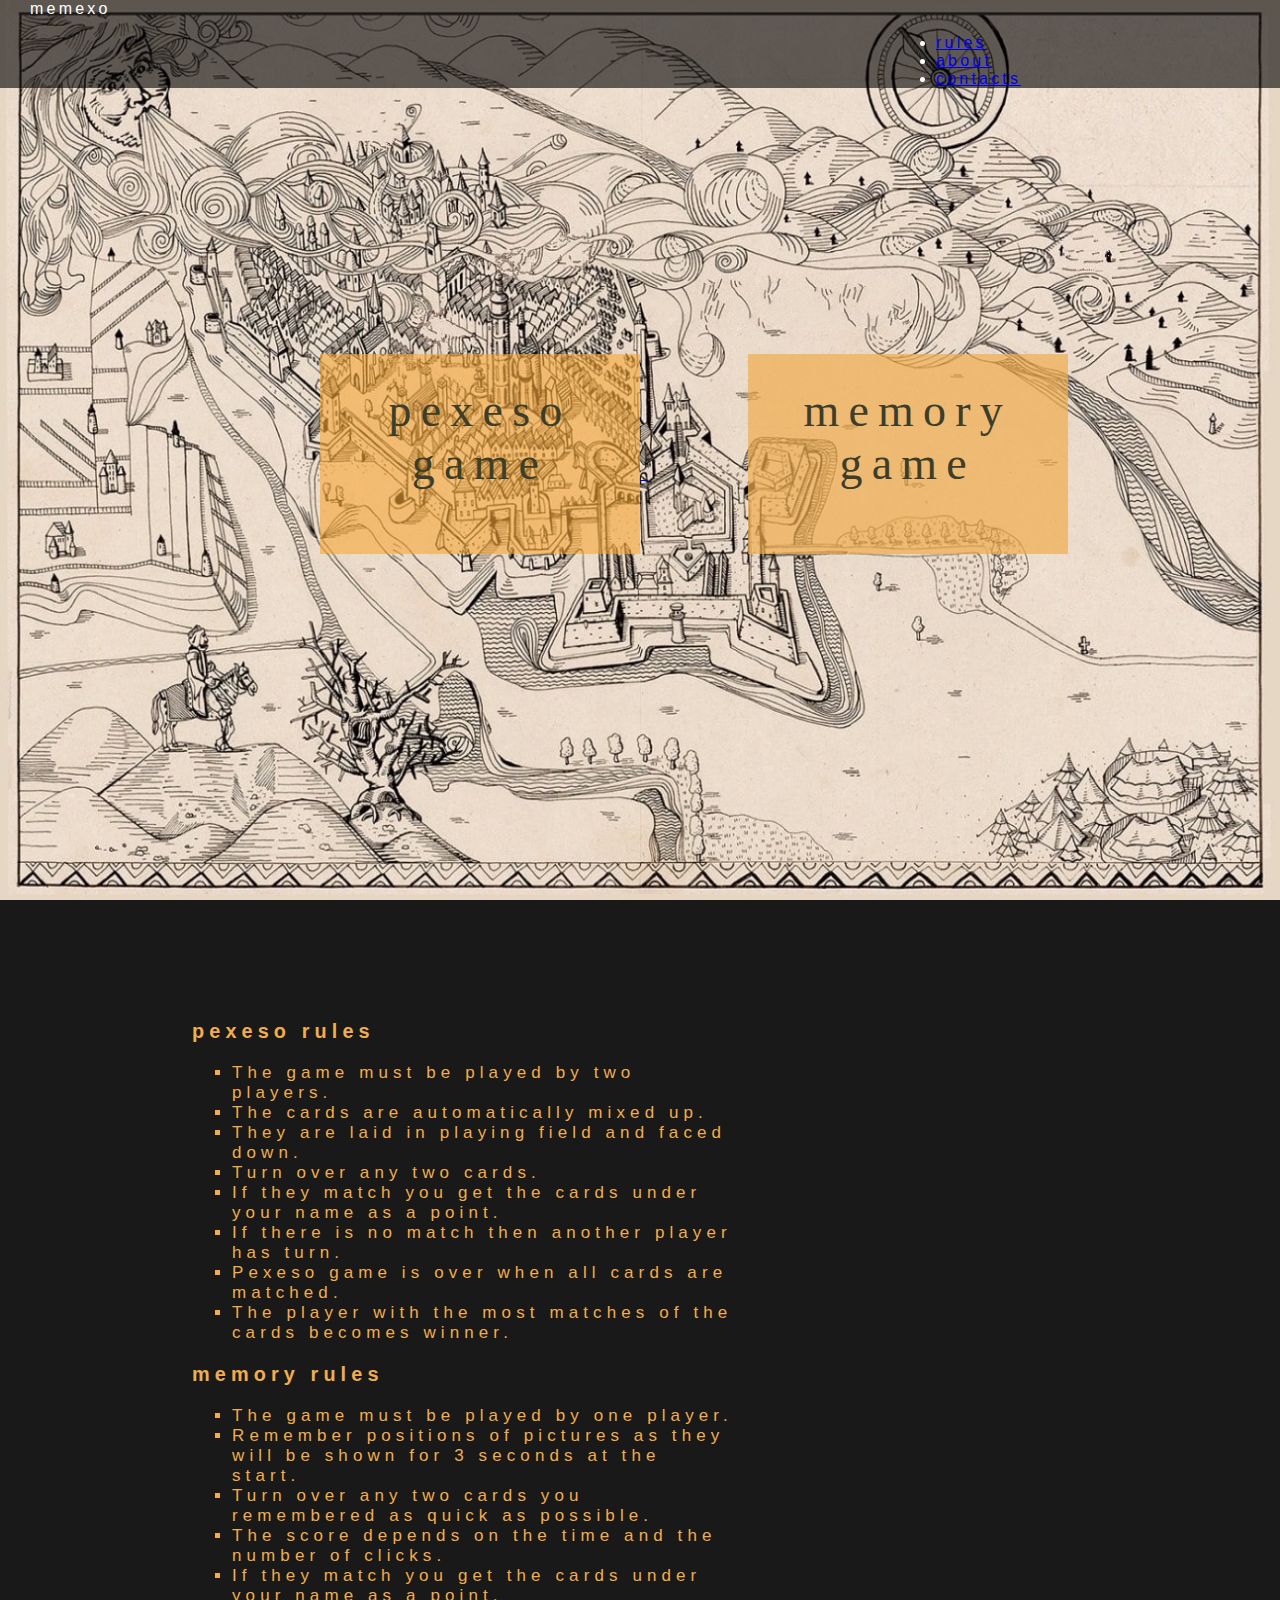
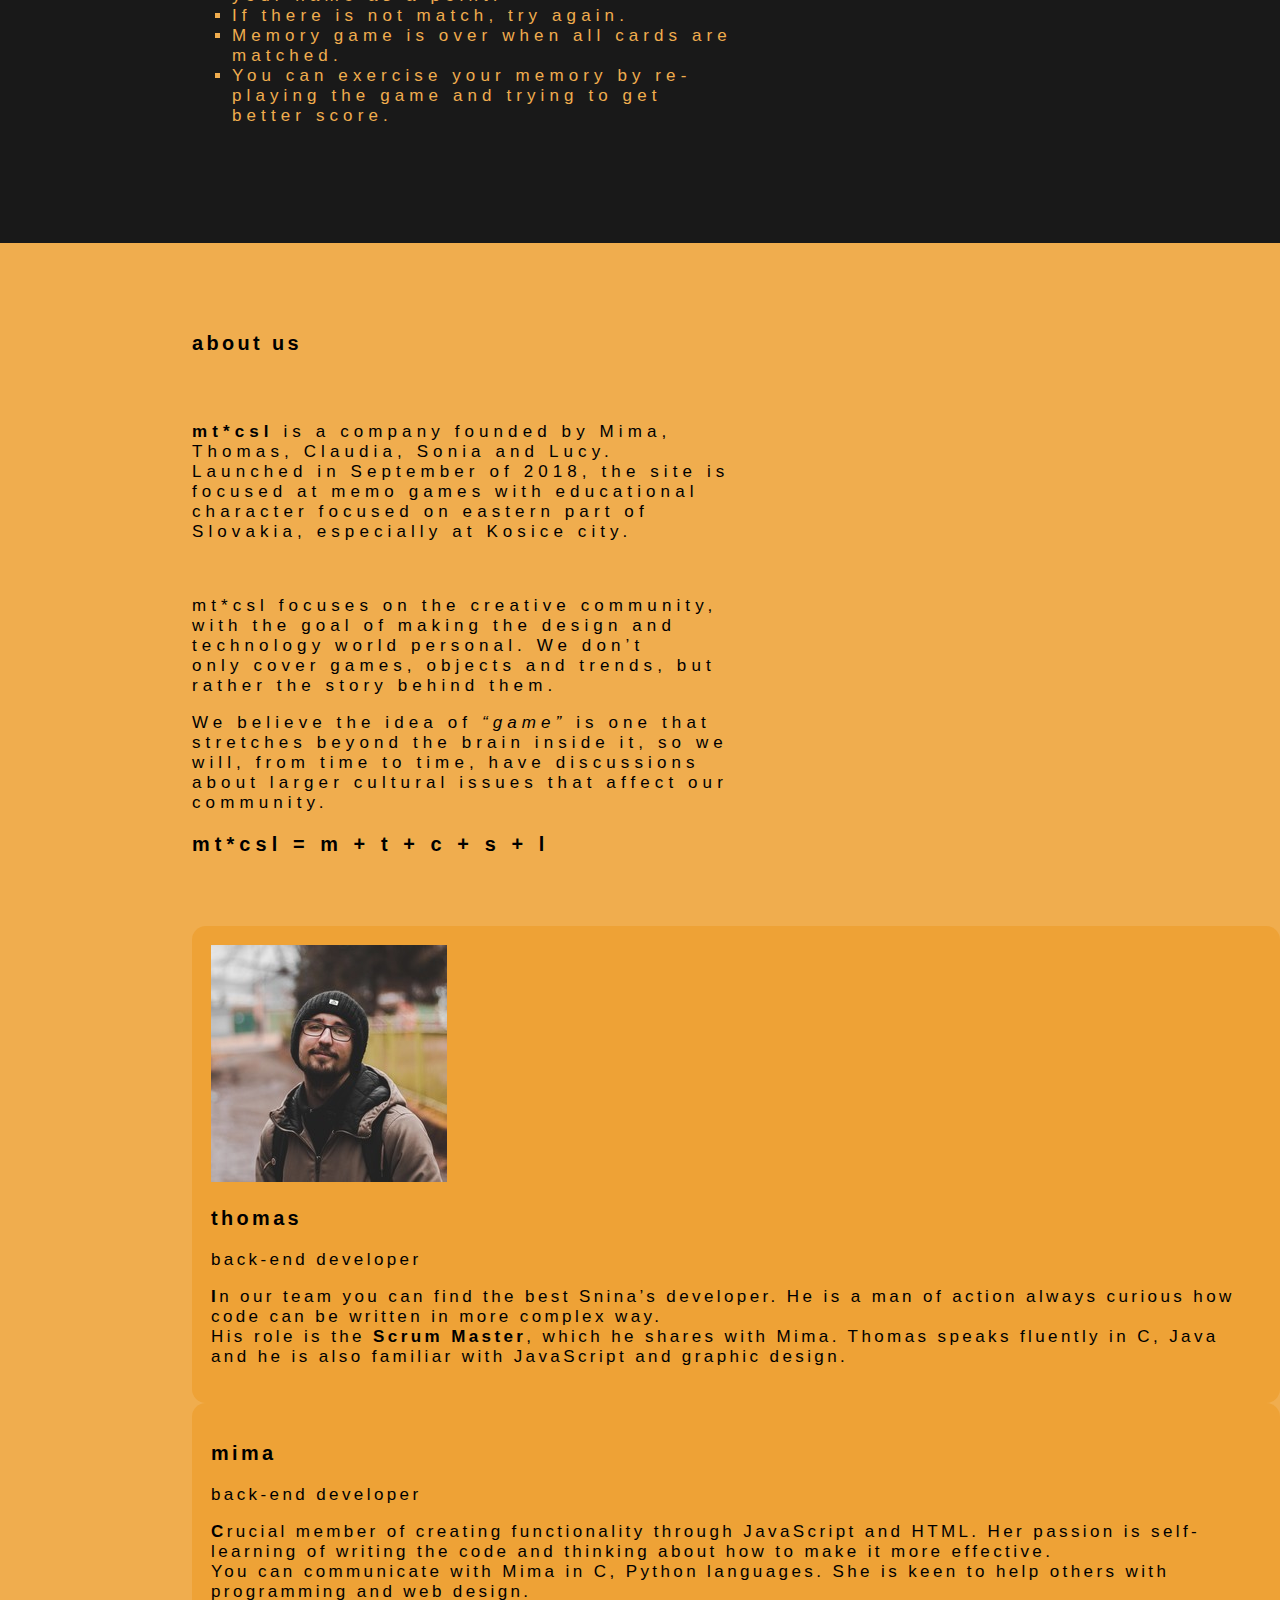
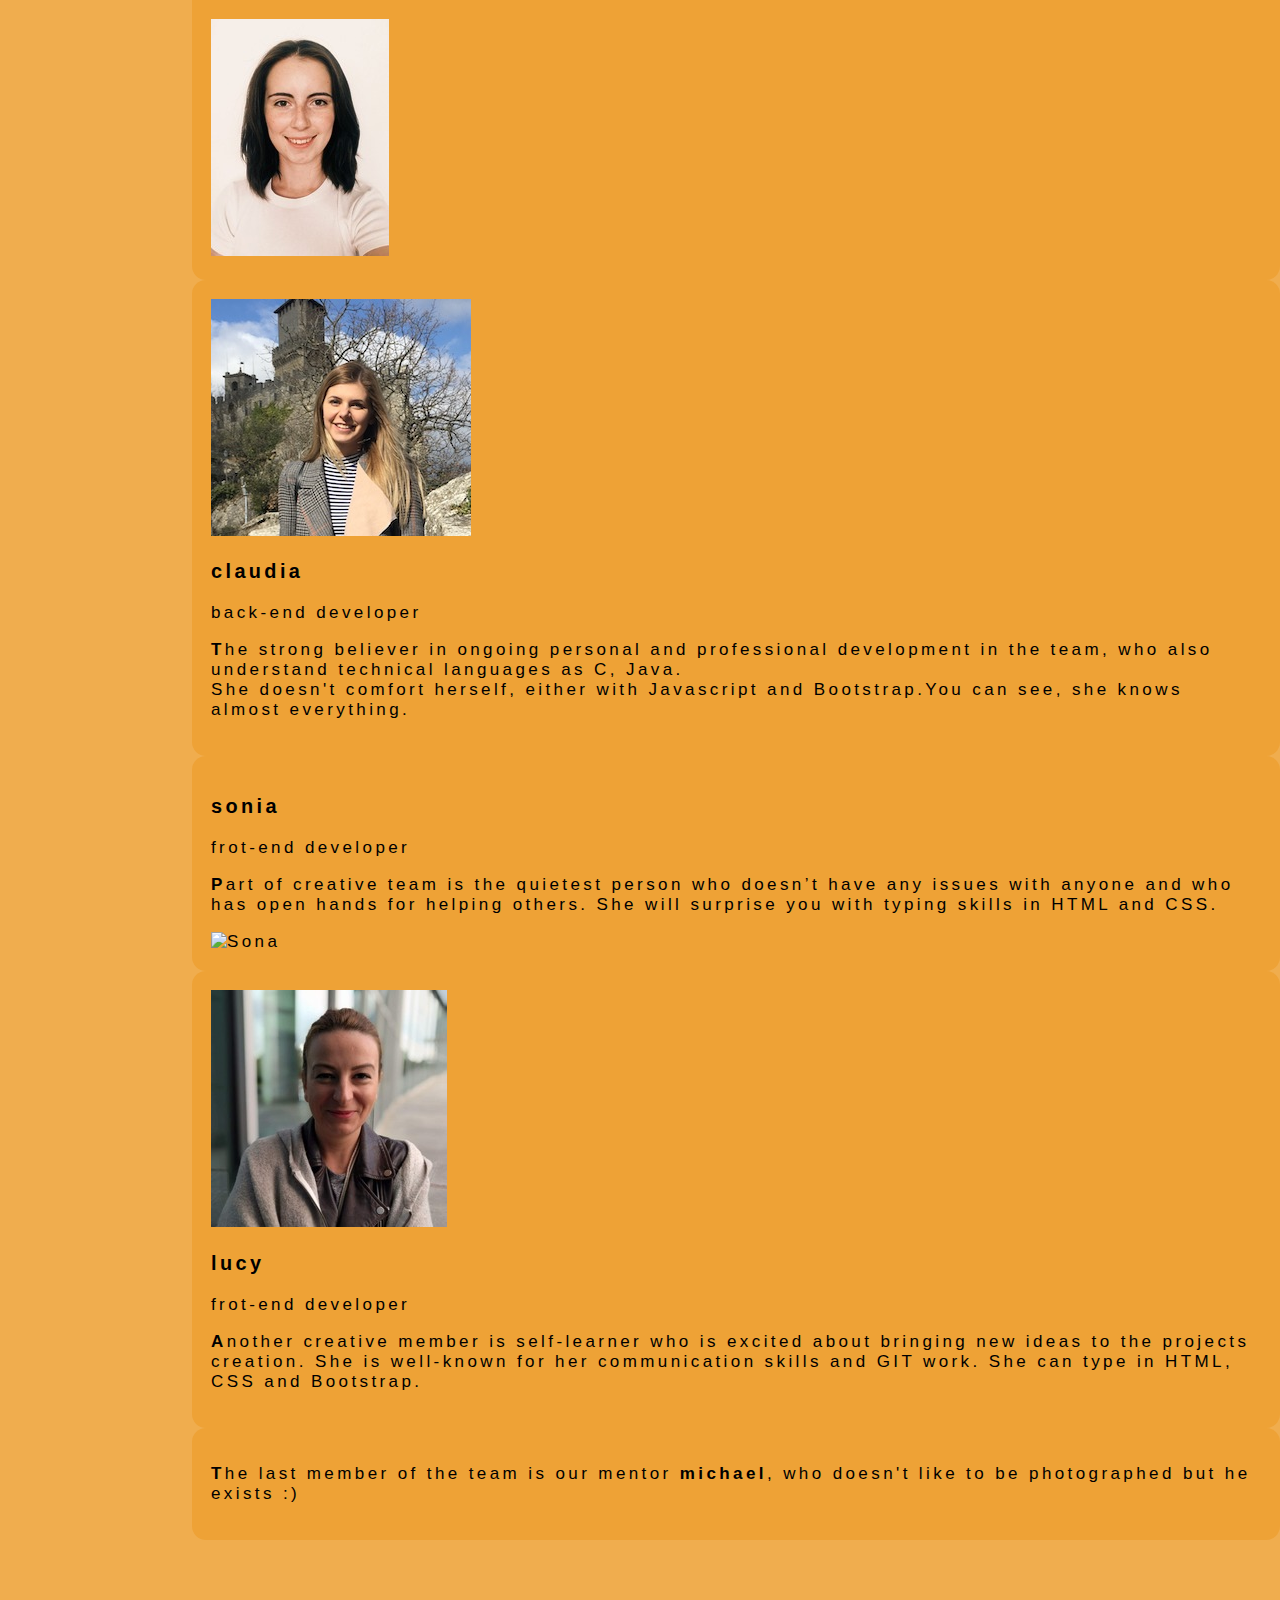
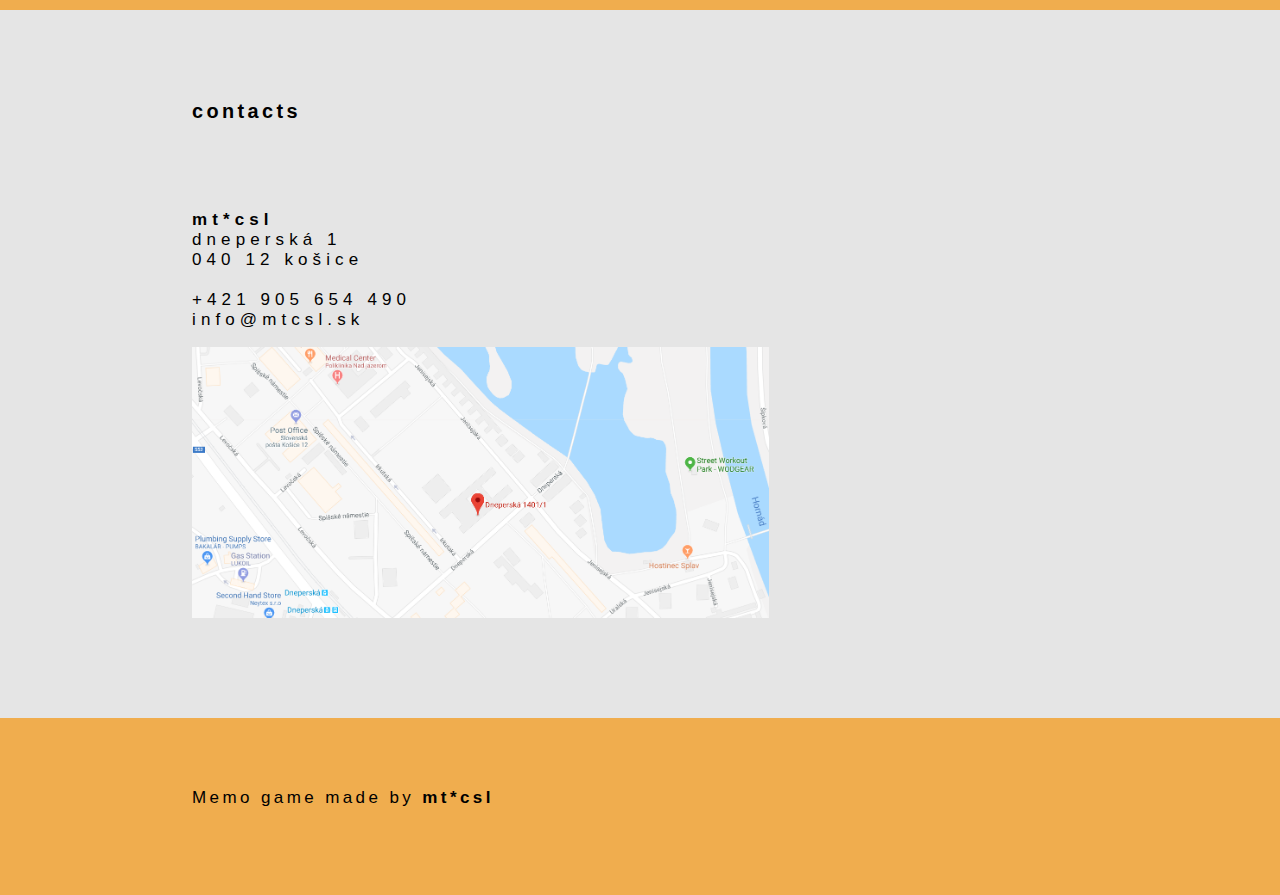
==== commit 7bb09fe2: "small edits index,memory" ====
--- a/Pexeso/index.html
+++ b/Pexeso/index.html
@@ -37,6 +37,7 @@
    <a href="../MemoryGame/memoryGame.html"> <div id="rightContent">memory game</div> </a>
 </div>
 </div>
+
 
 <!-- first Container -->
 <div id="rules" class="container-fluid bg-1 text-center">
@@ -91,19 +92,20 @@
 </div>
 
   <div class="container">
-    <div class="row my-row">
+    <div class="mt-3 row my-row">
         <div class="col-sm-4">
           <div class="thumbnail">
-        <img src="img/Miriam.jpg" alt="Miriam">
+        <img src="img/Tomas.jpg" alt="Thomas">
       </div>
     </div>
 
       <div class="col-md-8 text-left">
         <div class="content">
-          <h3 class="person-name hidden-xs-active text-left">mima</h3></p>back-end developer</p>
-          <p><b>C</b>rucial member of creating functionality through JavaScript and HTML. Her passion is self-learning of writing the code and thinking about how to make it more effective.<br>
-            You can communicate with Mima in C, Python languages.
-            She is keen to help others with programming and web design.</p>
+          <h3 class="person-name hidden-xs-active text-left">thomas</h3></p>back-end developer</p>
+          <p><b>I</b>n our team you can find the best Snina’s developer.
+            He is a man of action always curious how code can be written in more complex way.<br>
+            His role is the <b>Scrum Master</b>, which he shares with Mima.
+            Thomas speaks fluently in C, Java and he is also familiar with JavaScript and graphic design.</p>
           </div>
     </div>
   </div>
@@ -113,16 +115,15 @@
     <div class="mt-3 row my-row">
         <div class="col-md-8 text-left">
           <div class="content">
-            <h3 class="person-name hidden-xs-active text-left">thomas</h3><p>back-end developer</p>
-            <p><b>I</b>n our team you can find the best Snina’s developer.
-              He is a man of action always curious how code can be written in more complex way.<br>
-              His role is the <b>Scrum Master</b>, which he shares with Mima.
-              Thomas speaks fluently in C, Java and he is also familiar with JavaScript and graphic design.</p>
+            <h3 class="person-name hidden-xs-active text-left">mima</h3><p>back-end developer</p>
+            <p><b>C</b>rucial member of creating functionality through JavaScript and HTML. Her passion is self-learning of writing the code and thinking about how to make it more effective.<br>
+            You can communicate with Mima in C, Python languages.
+            She is keen to help others with programming and web design.</p>
         </div>
     </div>
       <div class="col-sm-4 image-col"
       <div class="thumbnail">
-    <img src="img/Tomas.jpg" alt="Tomas">
+    <img src="img/Miriam.jpg" alt="Mima">
     </div>
   </div>
 </div>
@@ -191,6 +192,7 @@
 <!-- third Container (Grid) -->
 <div id="contact" class="container-fluid bg-3 text-center">
   <h3 class="margin">contacts</h3><br>
+
   <div class="read-more">
     <div class="row my-row text-left">
     <div class="col-sm-6">
--- a/Pexeso/css/style.css
+++ b/Pexeso/css/style.css
@@ -5,9 +5,6 @@
 p {
   font-size: 17px;
 }
-/* .column{
-  align: center;
-} zakomentovane, lebo align neexistuje!*/
 .myNav {
   background-image: url('../img/bcover.jpg');
   background-size: 100% 100%;
@@ -18,7 +15,7 @@
   bottom: 0;
   height: 100vh;
   z-index: -10;
-  letter-spacing: 0.3em;
+  letter-spacing: 0.2em;
 }
 .navbar-brand.navbar-text.text-warning.h1{
   margin-left: 30px;
@@ -33,9 +30,6 @@
 }
 
 
-/* background: rgba(107,107,102,.4); warning color */
-
-
 #leftContent, #rightContent {
   background: rgba(247,167,54,.6);
   padding: 30px;
@@ -44,11 +38,10 @@
   margin-top: 250px;
   display: inline-block;
   font-size: 46px;
-  letter-spacing: 0.3em;
+  letter-spacing: 0.2em;
   color: rgb(61, 61, 41);
   text-align: center;
   font-family: Cambria, Cochin, Georgia, Times, 'Times New Roman', serif
-
 }
 
 div#leftContent:hover, div#rightContent:hover {
@@ -56,6 +49,7 @@
   color: rgb(0, 0, 0);
   font-style: bold;
 }
+
 
 #leftContent {
   margin-left: 25%;
@@ -66,8 +60,7 @@
   margin-right: auto;
   margin-left: 100px;
 }
-
-/* 
+/*
 #leftContent, #rightContent {
   background: rgba(0,0,0,.6);
   padding: 30px;
@@ -106,7 +99,7 @@
     padding-top: 70px;
     padding-bottom: 70px;
     font-size: 17px;
-    letter-spacing: 0.3em;
+    letter-spacing: 0.2em;
 }
 .bg-1 {
     background-color: #191919; /* black */
@@ -133,21 +126,3 @@
     width: 106%;
     height: 125%;
 }
-
-/*adding media*/
-@media screen and (max-width: 800px) {
-  .left, .main, .right {
-    width: 100%; /* The width is 100%, when the viewport is 800px or smaller */
-}
-}
-
-
-/*footer a {
-    color: #f5f5f5;
-}
-footer a:hover {
-    color: #777;
-    text-decoration: none;
-}
-
-/*social pull-right
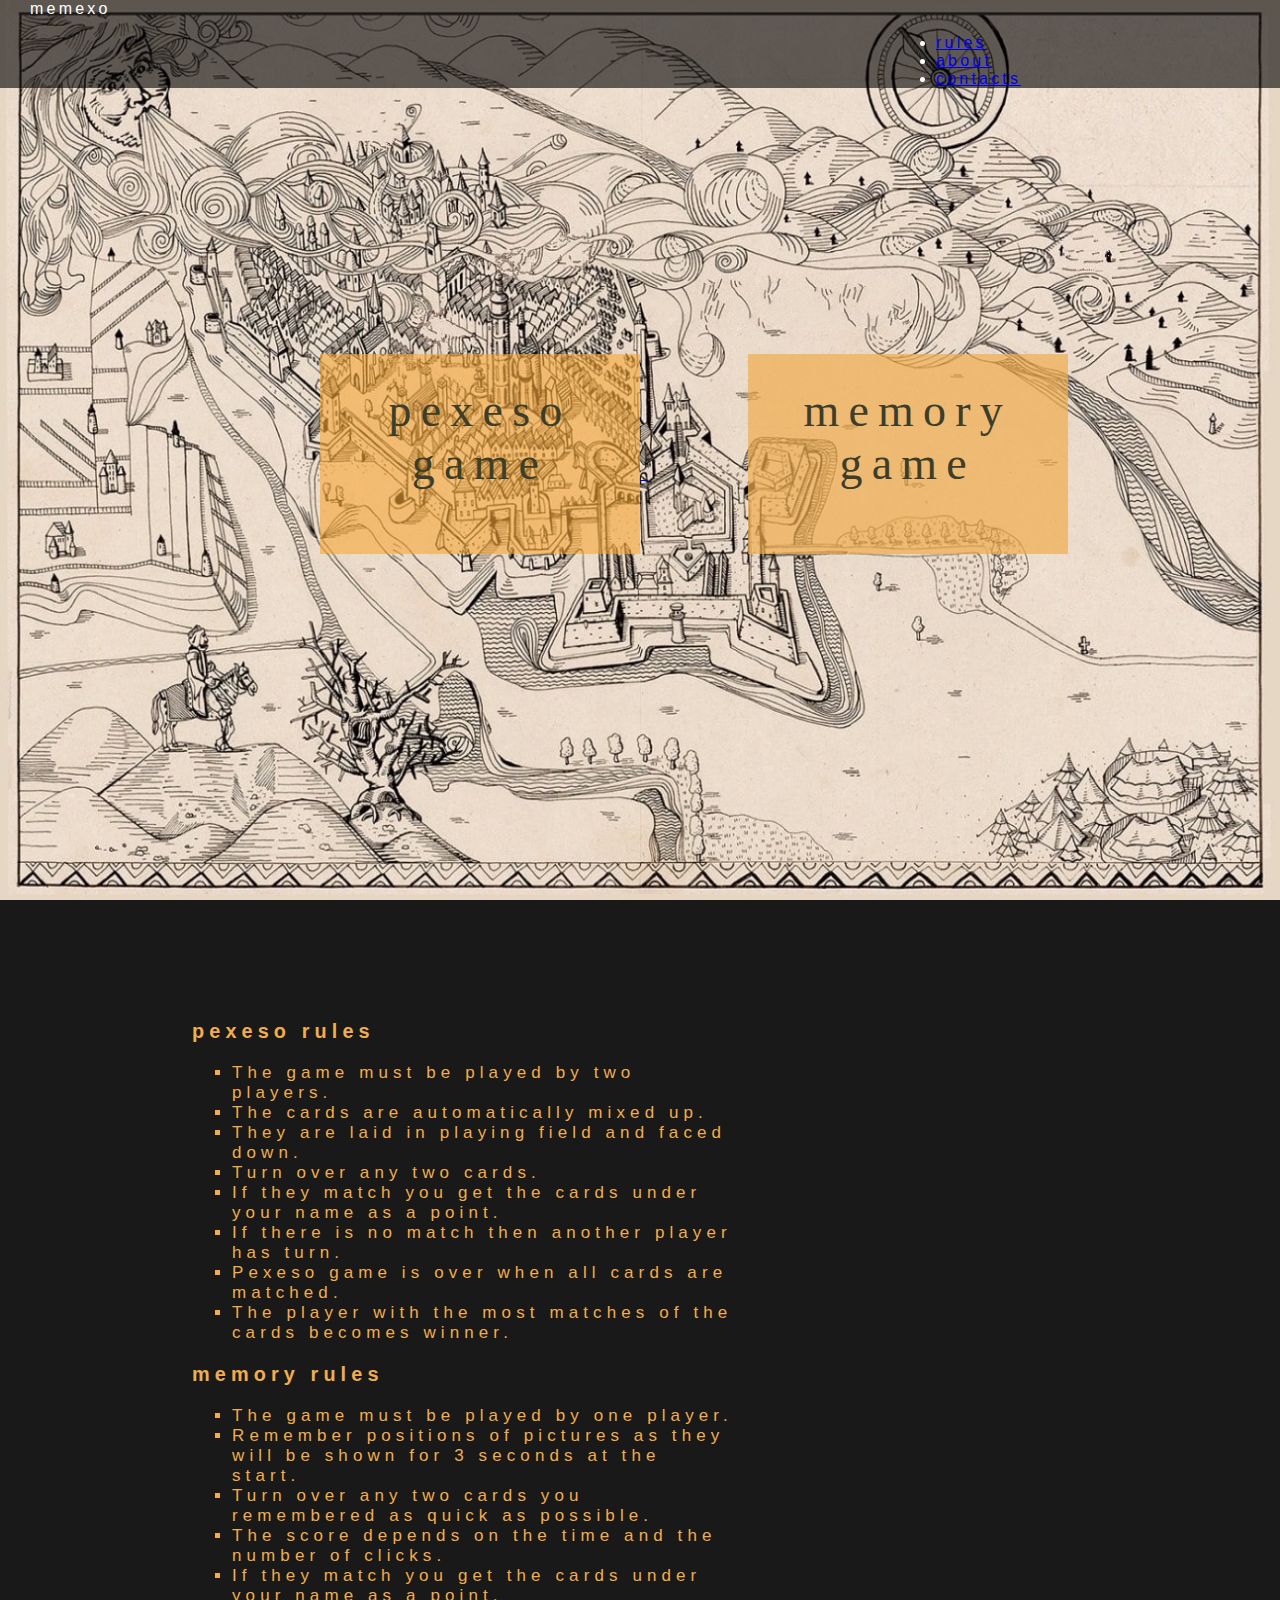
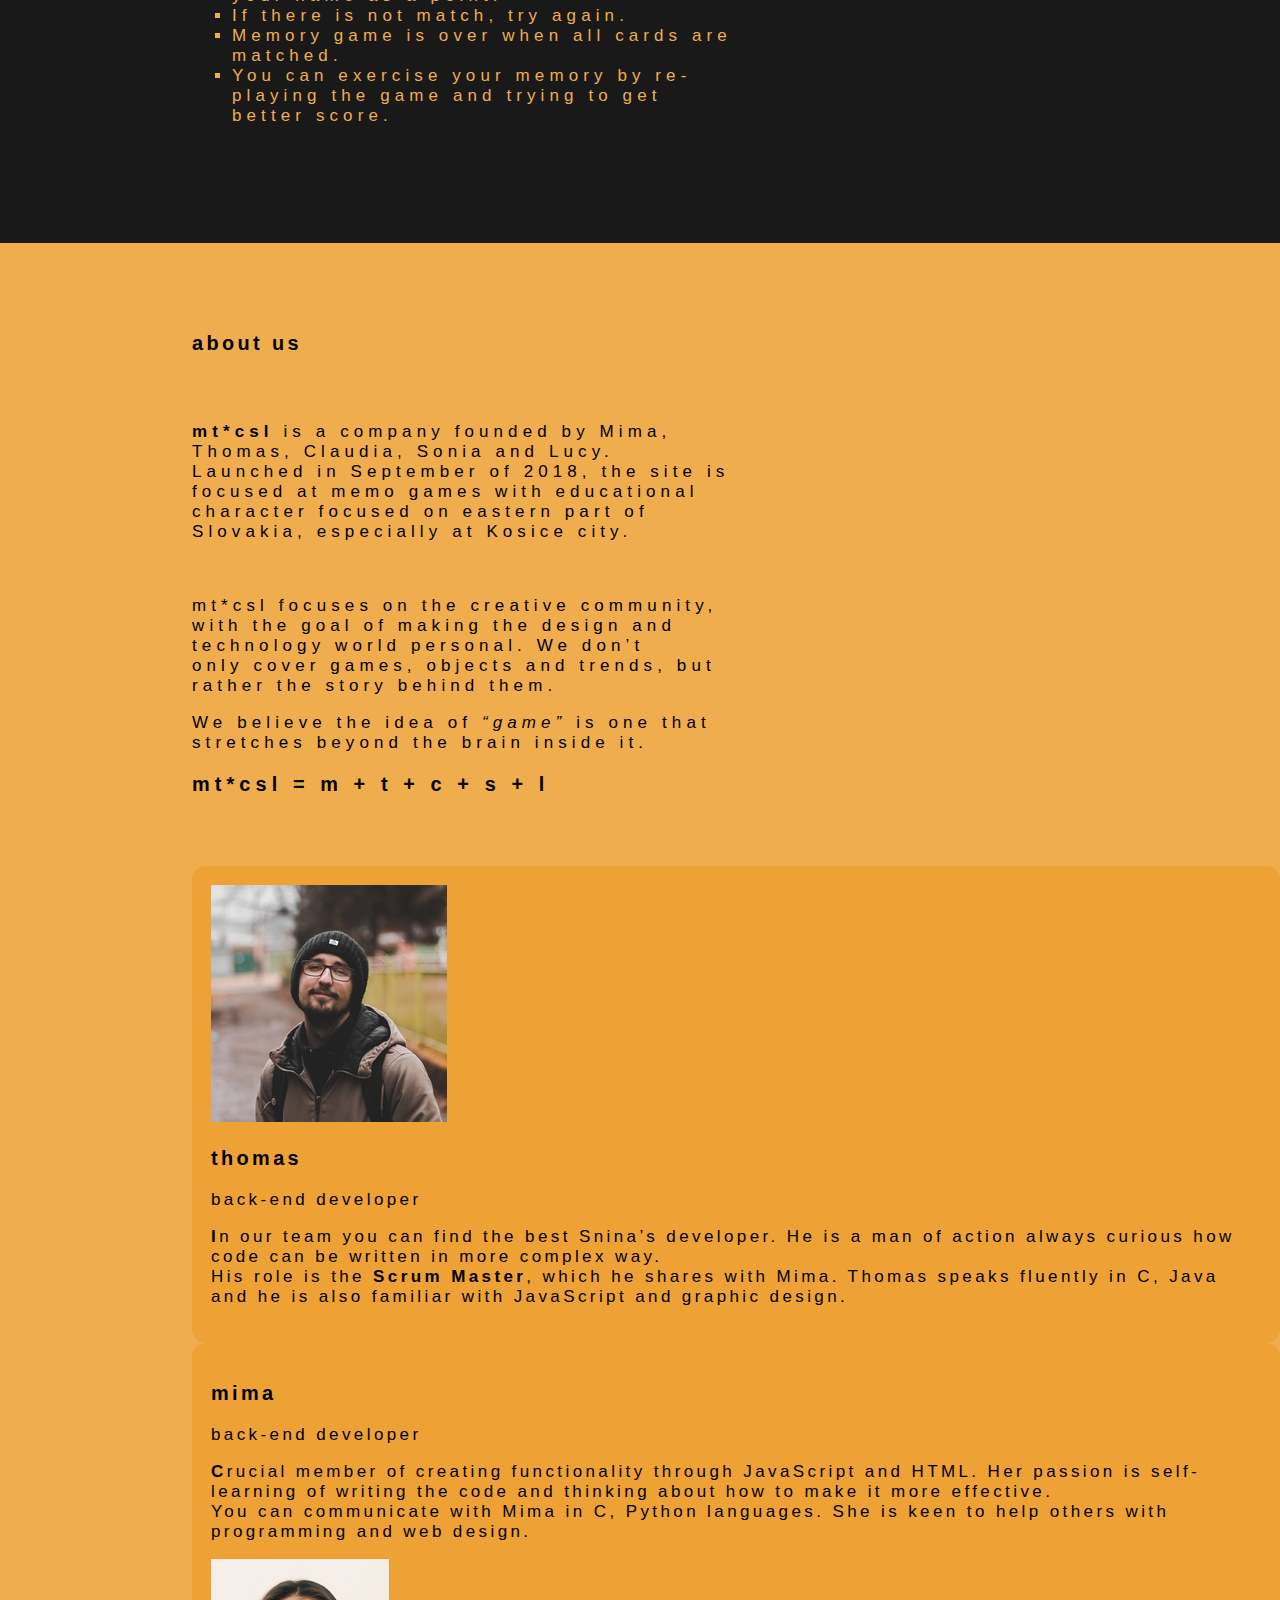
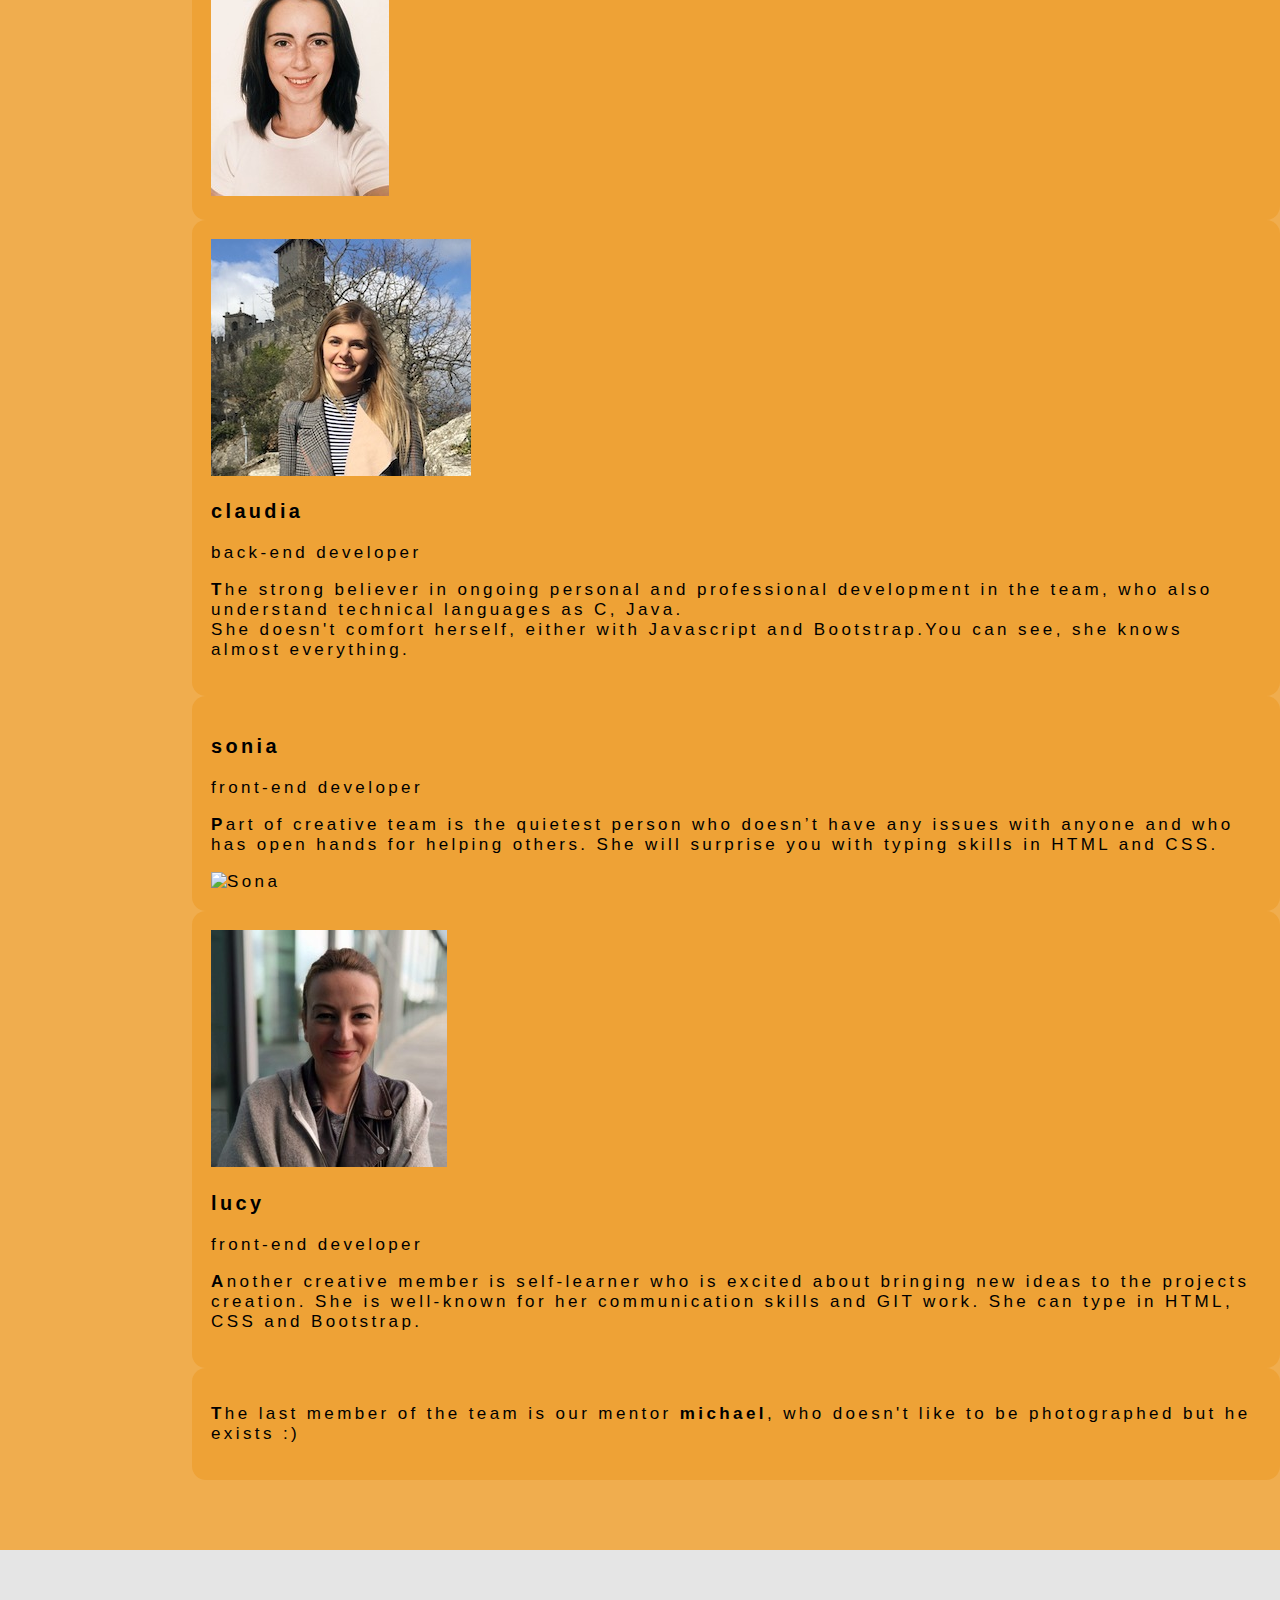
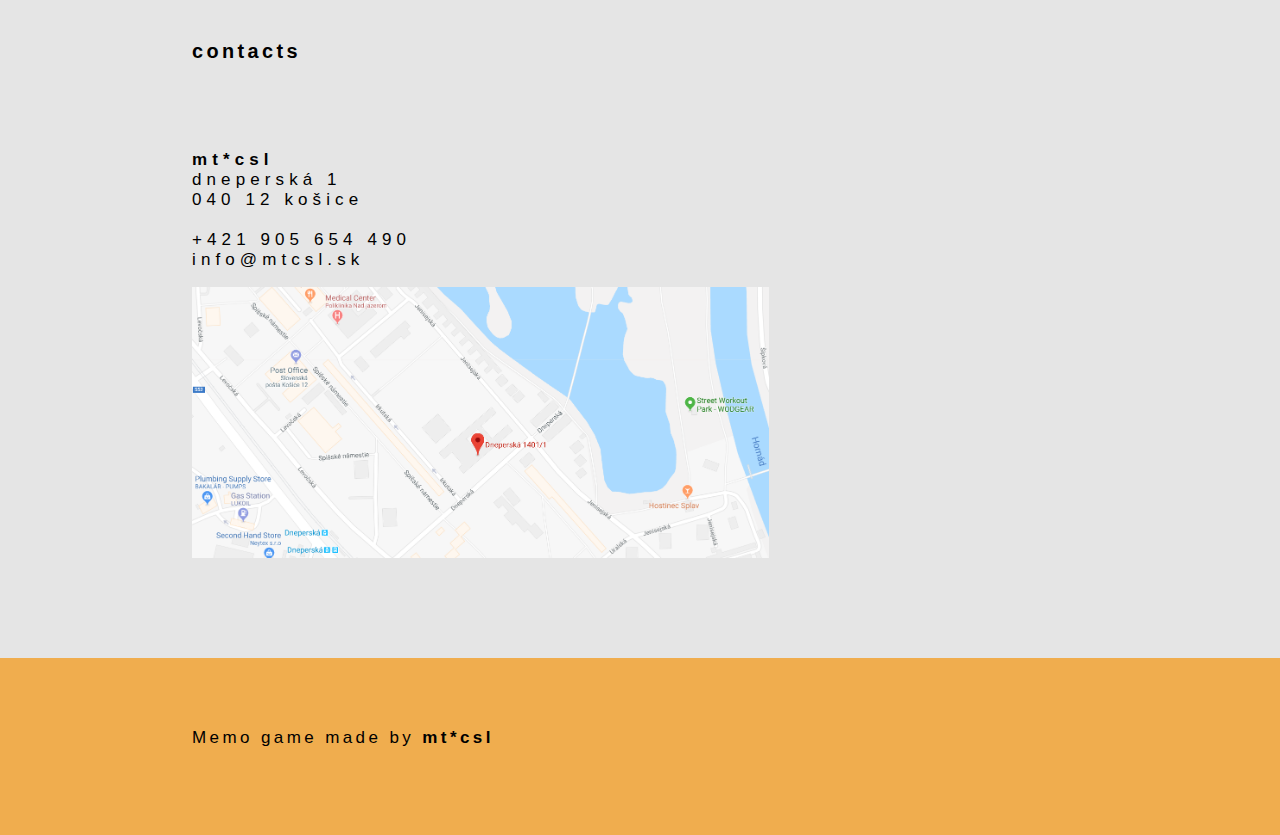
==== commit 3a58ea84: "Merge pull request #179 from MiriamVar/Lucia" ====
--- a/Pexeso/index.html
+++ b/Pexeso/index.html
@@ -83,7 +83,7 @@
 </p><br>
 <p>mt*csl focuses on the creative community, with the goal of making the design and technology world personal.
   We don’t only cover games, objects and trends, but rather the story behind them.</p>
-  <p>We believe the idea of <i>“game”</i> is one that stretches beyond the brain inside it, so we will, from time to time, have discussions about larger cultural issues that affect our community.</p>
+  <p>We believe the idea of <i>“game”</i> is one that stretches beyond the brain inside it.</p>
   <div class="mt-5 clear padding-top-200">
     <h3 class="text-center">
       <strong>mt*csl = m + t + c + s + l</strong>
@@ -151,7 +151,7 @@
     <div class="mt-3 row my-row">
       <div class="col-md-8 text-left">
         <div class="content">
-          <h3 class="person-name hidden-xs-active text-left">sonia</h3><p>frot-end developer</p>
+          <h3 class="person-name hidden-xs-active text-left">sonia</h3><p>front-end developer</p>
           <p><b>P</b>art of creative team is the quietest person who doesn’t have any issues with anyone and who has open hands for helping others.
             She will surprise you with typing skills in HTML and CSS.</p>
       </div>
@@ -173,7 +173,7 @@
 
     <div class="col-md-8 text-left">
       <div class="content">
-        <h3 class="person-name hidden-xs-active text-left">lucy</h3><p>frot-end developer</p>
+        <h3 class="person-name hidden-xs-active text-left">lucy</h3><p>front-end developer</p>
         <p><b>A</b>nother creative member is self-learner who is excited about bringing new ideas to the projects creation.
           She is well-known for her communication skills and GIT work.
           She can type in HTML, CSS and Bootstrap.</p>
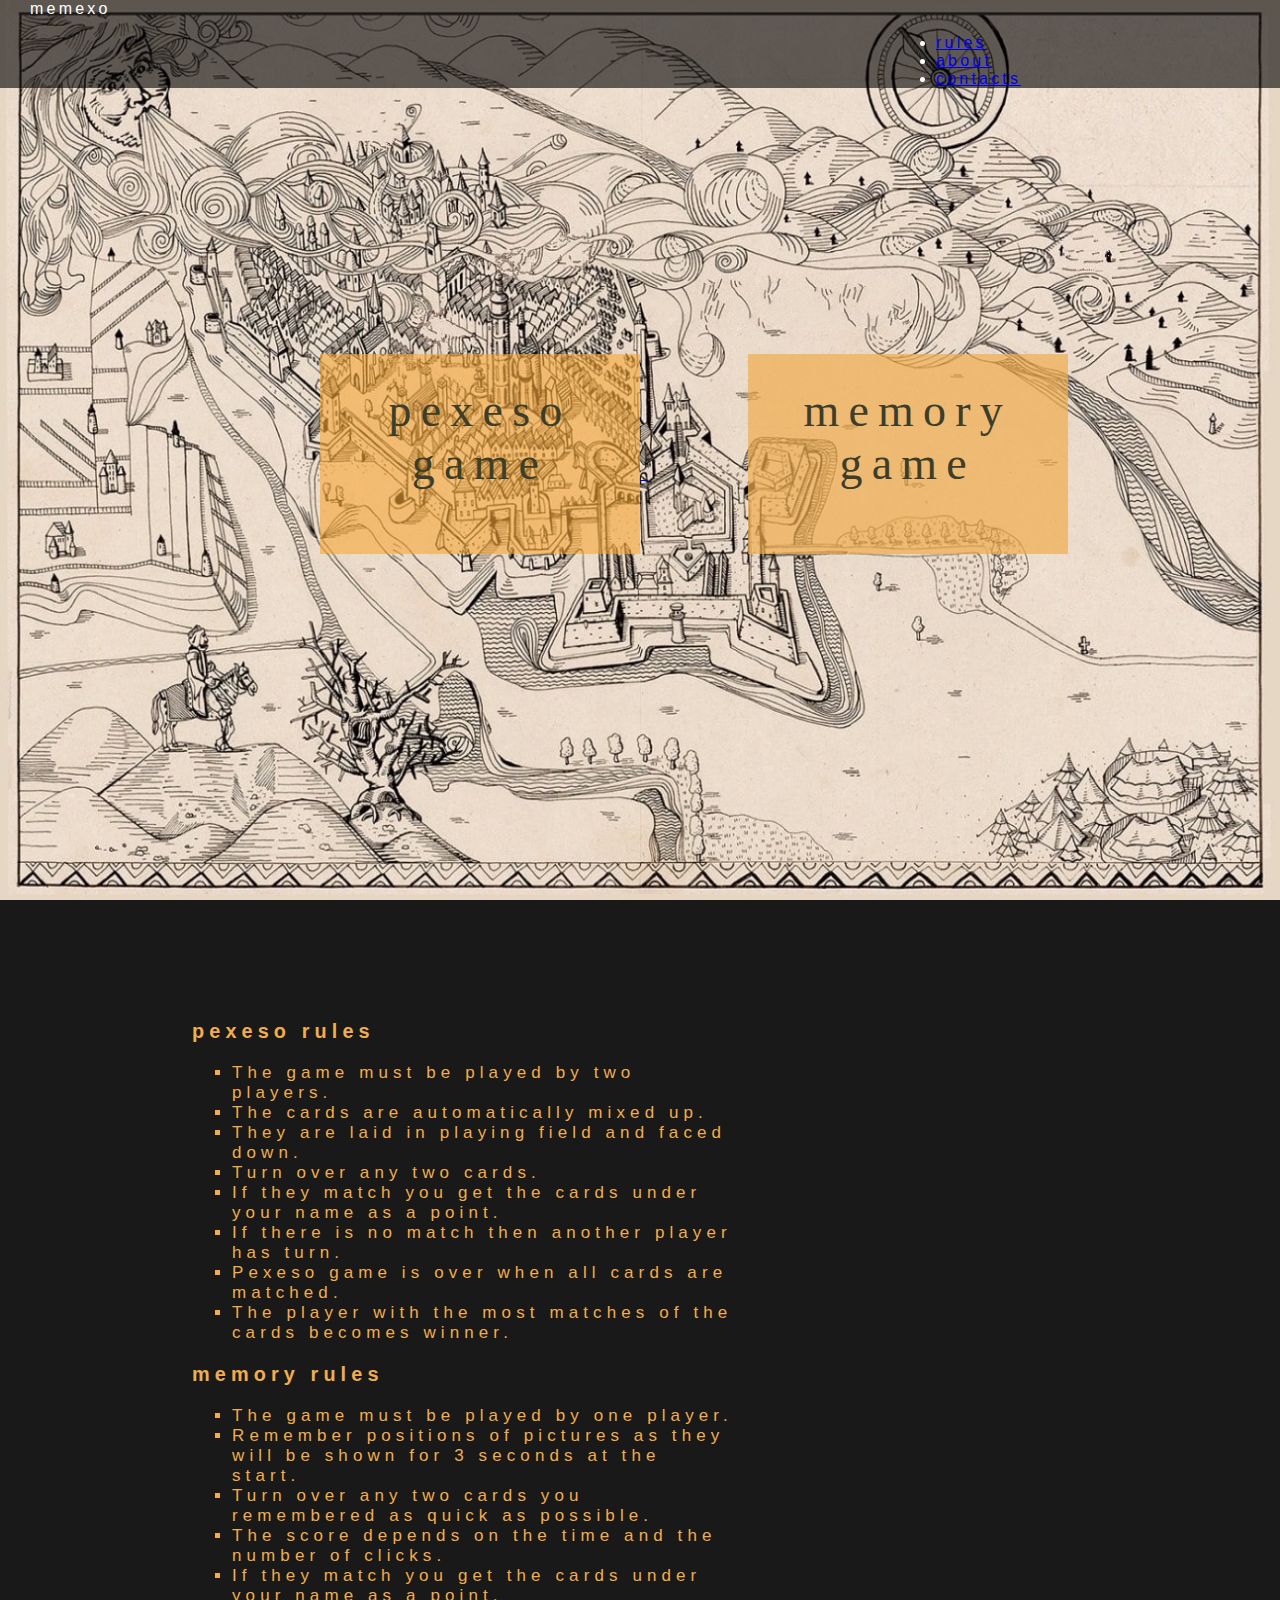
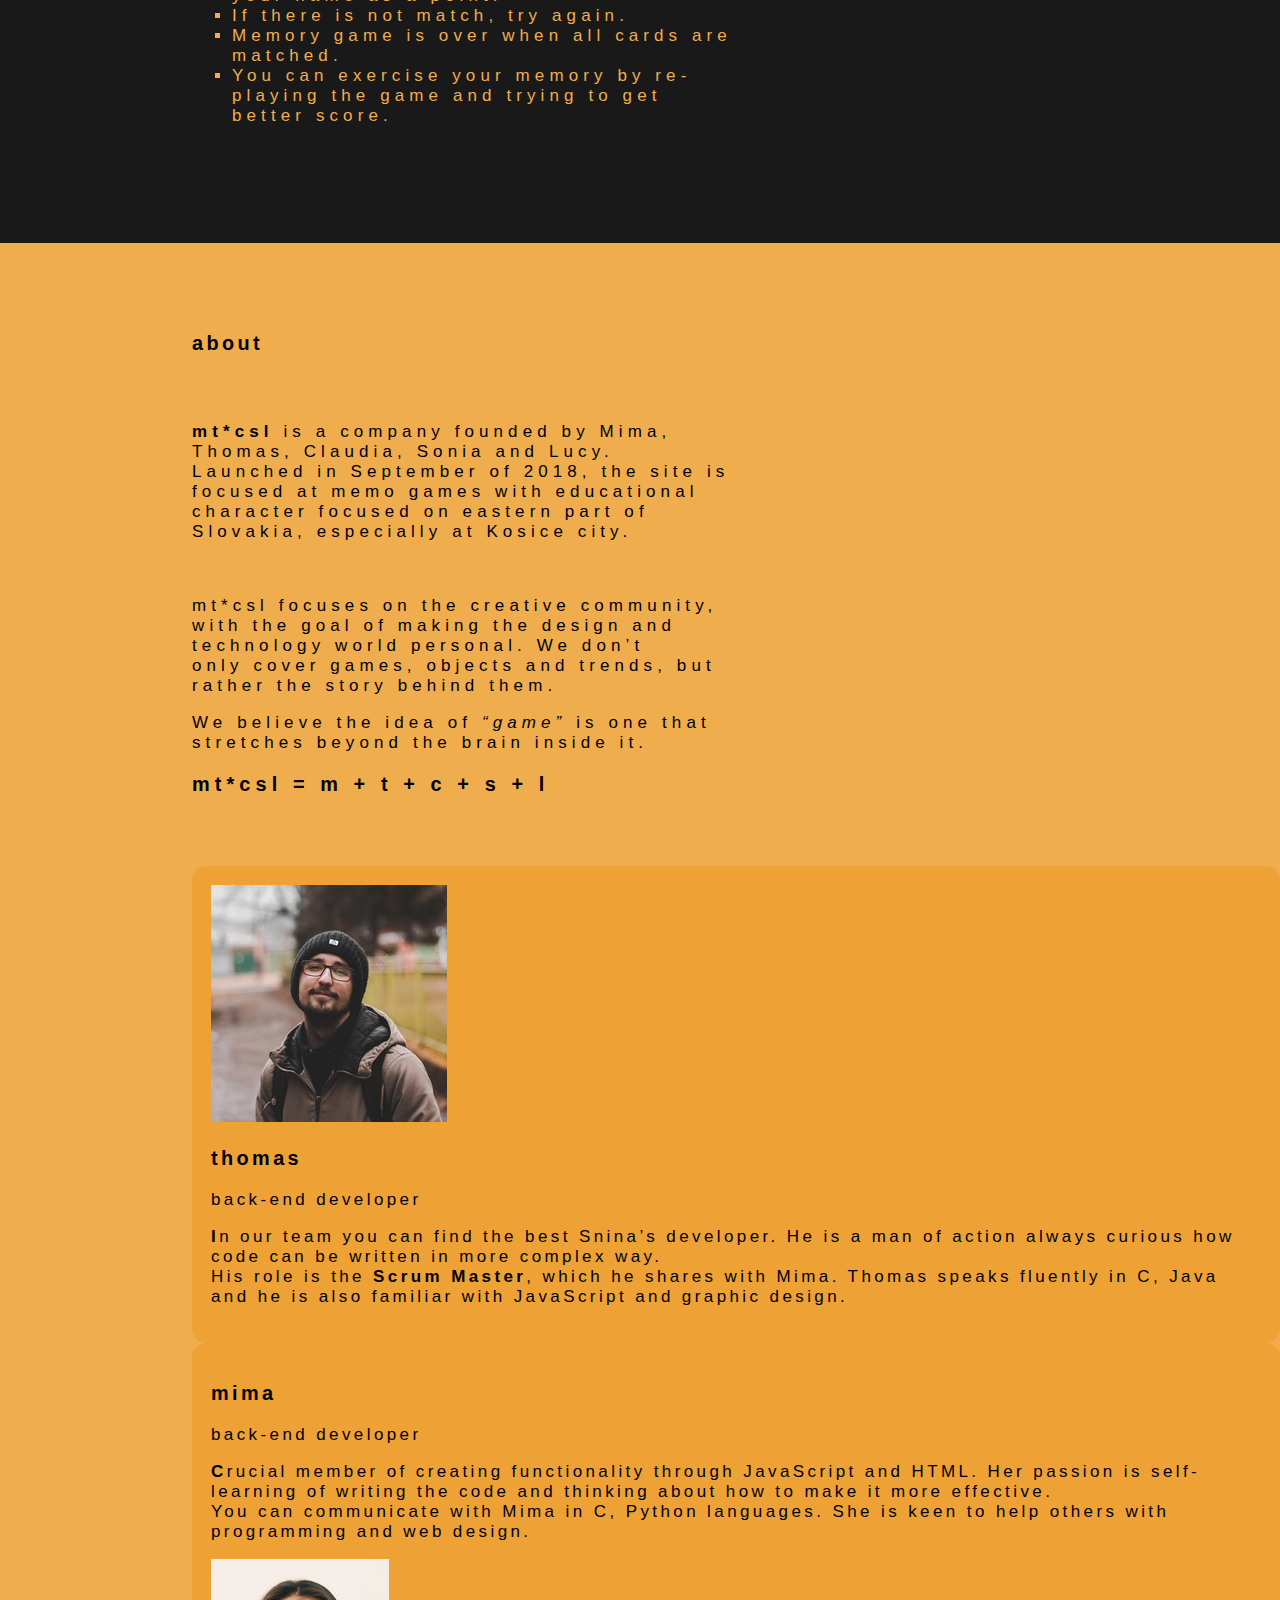
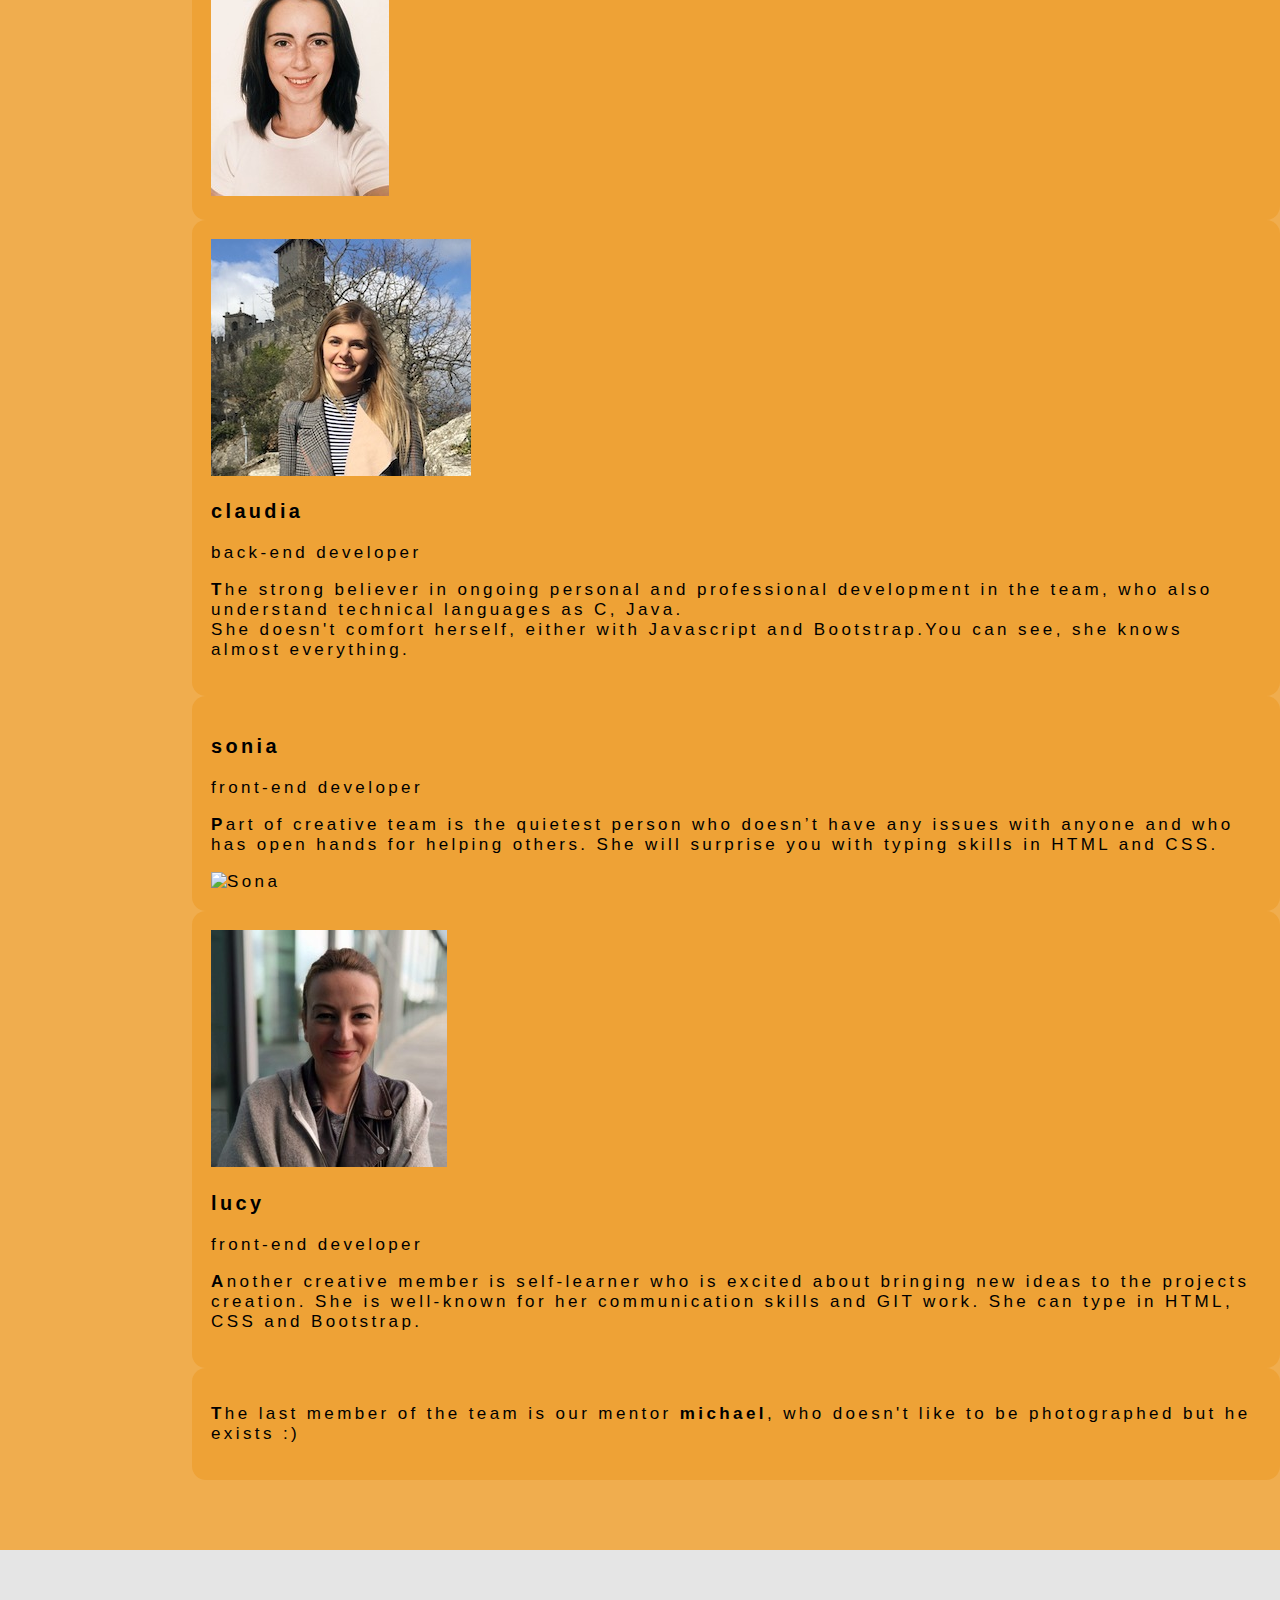
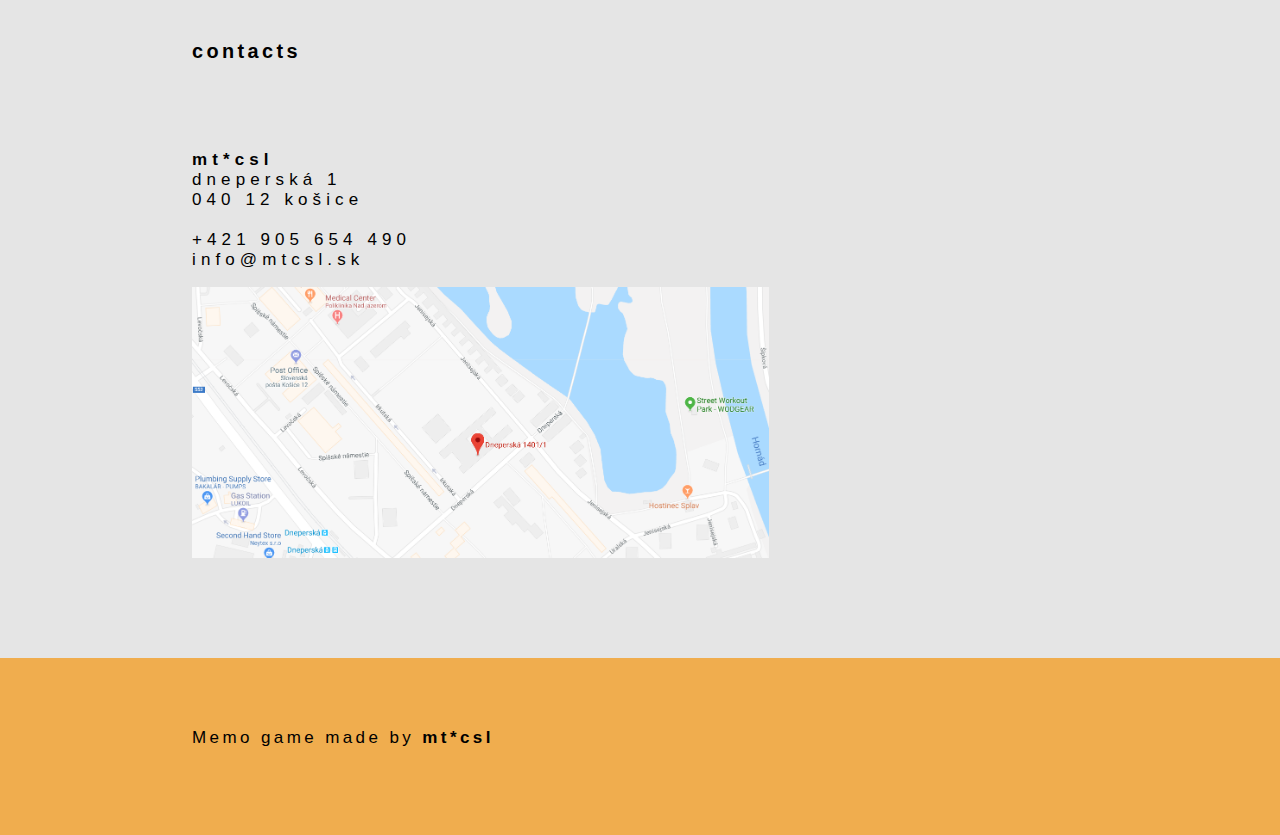
==== commit bb5d07ad: "Update index.html" ====
--- a/Pexeso/index.html
+++ b/Pexeso/index.html
@@ -76,7 +76,7 @@
 
 
 <div id="aboutUs" class="container-fluid bg-2 text-center">
-  <h3 class="margin">about us</h3>
+  <h3 class="margin">about</h3>
   <div class="read-more text-left">
   <p><b>mt*csl</b> is a company founded by Mima, Thomas, Claudia, Sonia and Lucy.
 Launched in September of 2018, the site is focused at memo games with educational character focused on eastern part of Slovakia, especially at Kosice city.
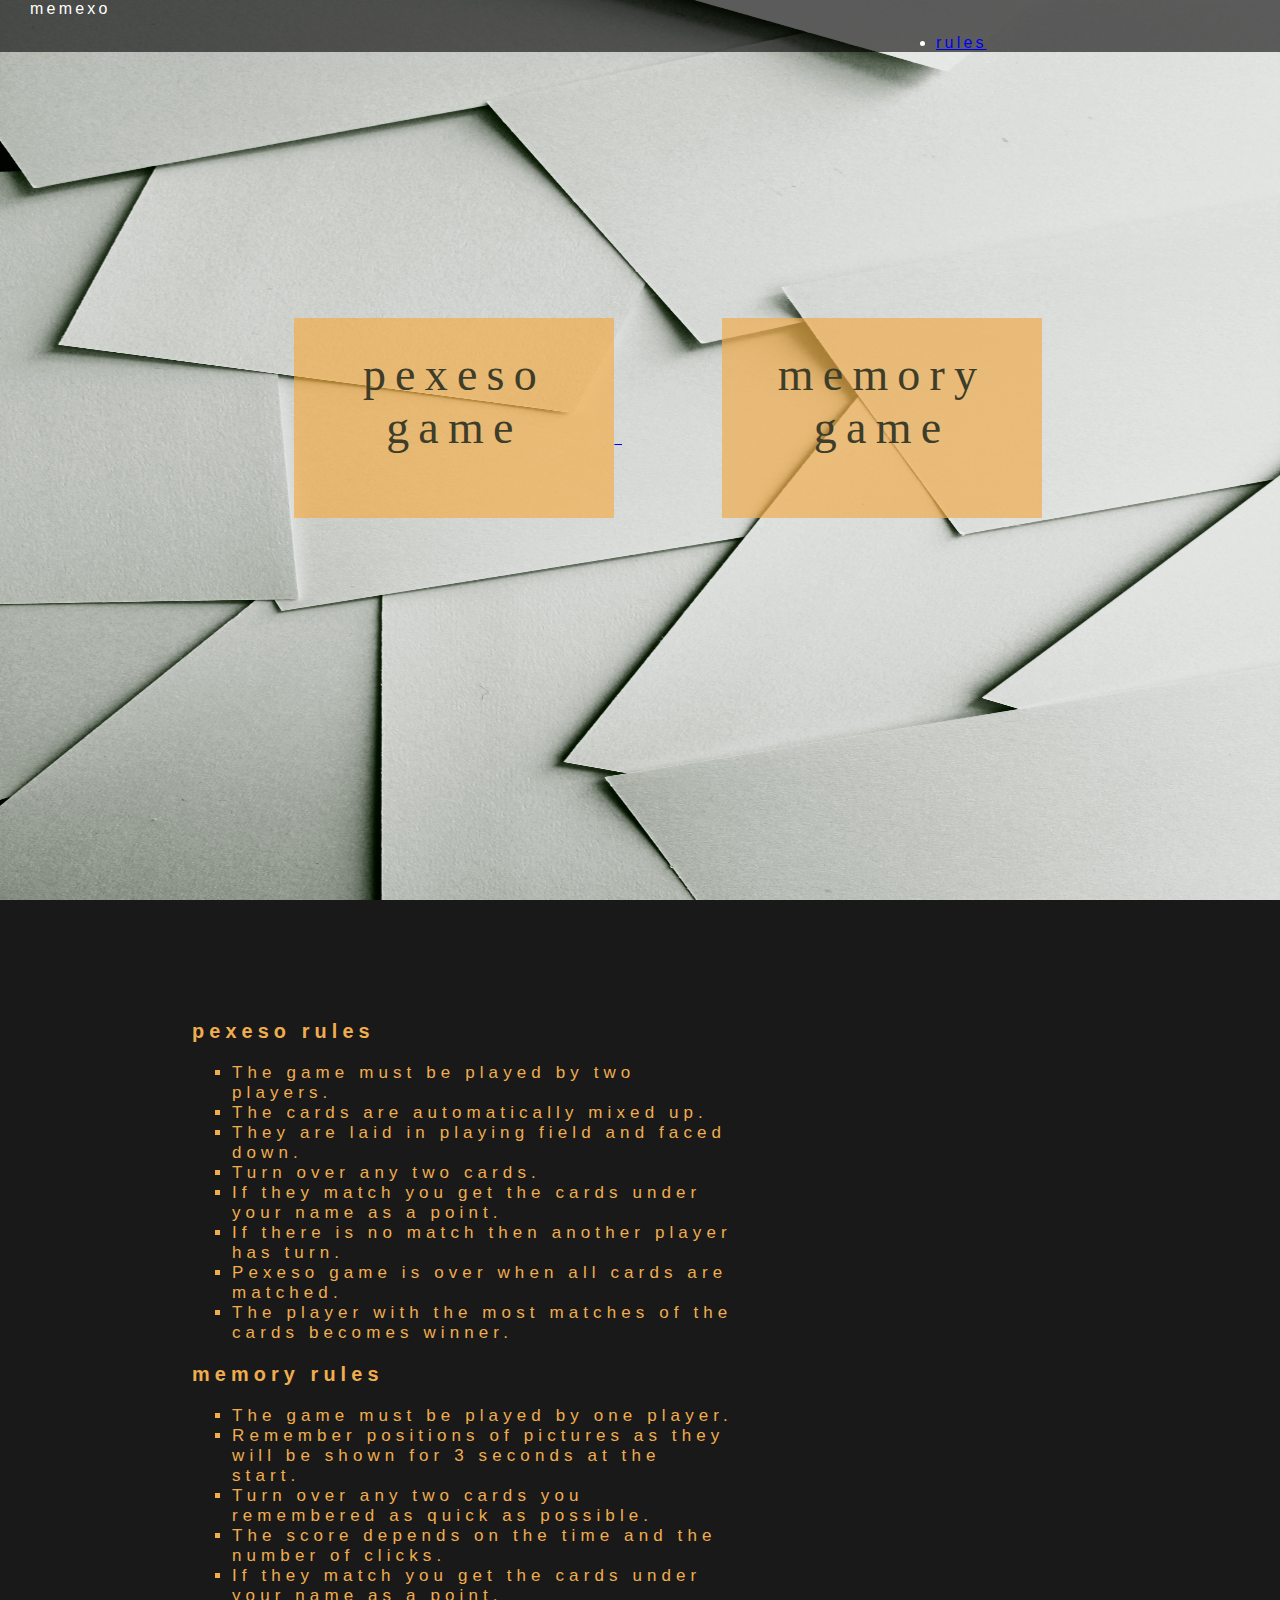
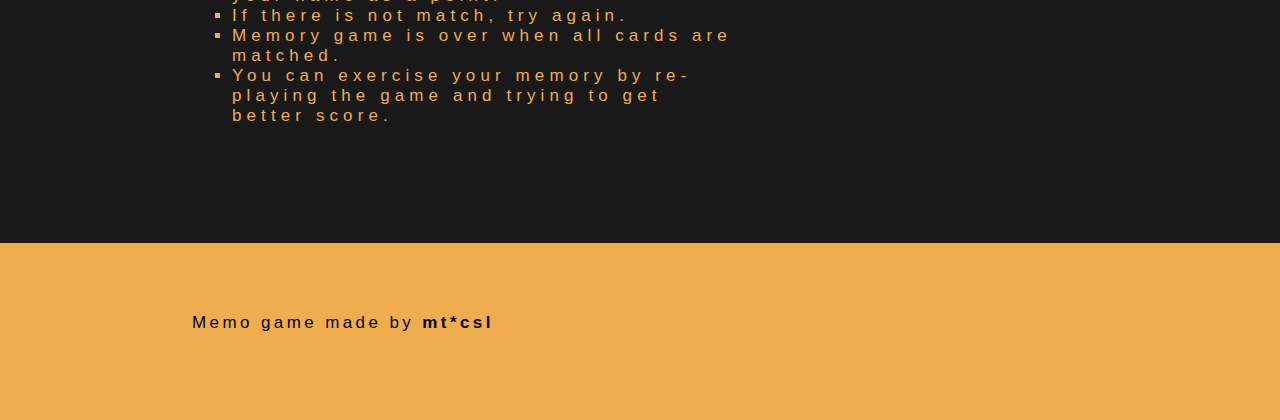
==== commit 0f3af785: "design changes for teachers" ====
--- a/Pexeso/index.html
+++ b/Pexeso/index.html
@@ -24,10 +24,10 @@
     <ul class="navbar-nav">
       <li class="active">
         <a class="nav-link navbar-text text-warning" href="#rules">rules</a> </li>
-      <li class="active">
+      <!-- <li class="active">
         <a class="nav-link navbar-text text-warning" href="#aboutUs">about</a> </li>
       <li class="active">
-        <a class="nav-link navbar-text text-warning" href="#contact">contacts</a></li>
+        <a class="nav-link navbar-text text-warning" href="#contact">contacts</a></li> -->
     </ul>
   </div>
 </nav>
@@ -75,7 +75,7 @@
   </div>
 
 
-<div id="aboutUs" class="container-fluid bg-2 text-center">
+<!-- <div id="aboutUs" class="container-fluid bg-2 text-center">
   <h3 class="margin">about</h3>
   <div class="read-more text-left">
   <p><b>mt*csl</b> is a company founded by Mima, Thomas, Claudia, Sonia and Lucy.
@@ -187,10 +187,10 @@
           <p><b>T</b>he last member of the team is our mentor <b>michael</b>, who doesn't like to be photographed but he exists :)</p>
           </div>
         </div>
-  </div>
+  </div> -->
 
 <!-- third Container (Grid) -->
-<div id="contact" class="container-fluid bg-3 text-center">
+<!-- <div id="contact" class="container-fluid bg-3 text-center">
   <h3 class="margin">contacts</h3><br>
 
   <div class="read-more">
@@ -209,7 +209,7 @@
          </div>
        </div>
   </div>
-</div>
+</div> -->
 
 <!-- Footer -->
 <div id="end" class="container-fluid bg-4 text-center">
--- a/Pexeso/css/style.css
+++ b/Pexeso/css/style.css
@@ -1,4 +1,4 @@
-body {
+ body {
   margin: 0;
   font-family: sans-serif;
 }
@@ -6,7 +6,7 @@
   font-size: 17px;
 }
 .myNav {
-  background-image: url('../img/bcover.jpg');
+  background-image: url('../img/bcover2.jpg');
   background-size: 100% 100%;
   margin: 0;
   background-position: center center;
@@ -27,6 +27,11 @@
 
 .navbar-nav {
   margin-left: 70%;
+}
+
+.collapse .navbar-collapse{
+  padding-top: .5rem;
+  padding-bottom: .5rem;
 }
 
 
@@ -52,7 +57,7 @@
 
 
 #leftContent {
-  margin-left: 25%;
+  margin-left: 23%;
   margin-right: auto;
 }
 
--- a/Pexeso/css/aboutus.css
+++ b/Pexeso/css/aboutus.css
@@ -19,7 +19,8 @@
         position: relative
 }
 
-.img {
+.thumbnail {   /* mozno odstranim */
+    height: 100%;
     width: 100%;
 }
 
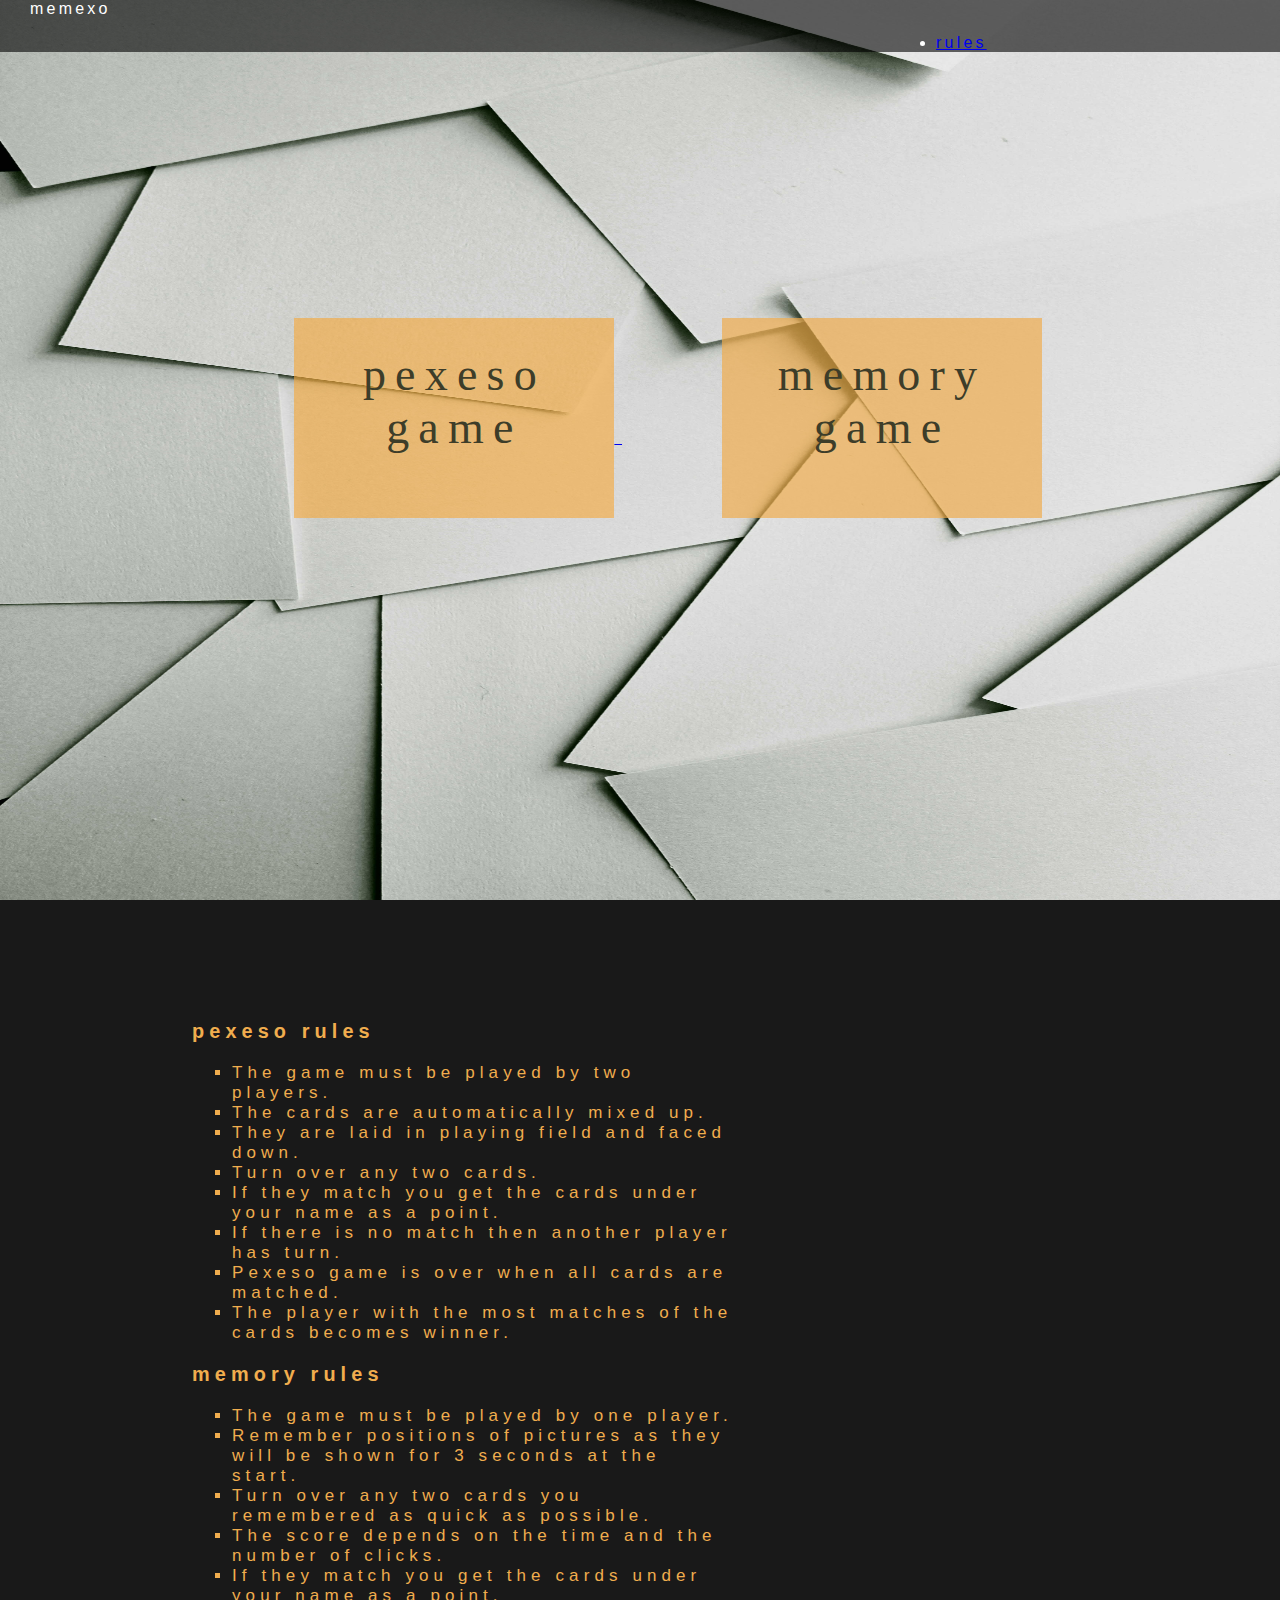
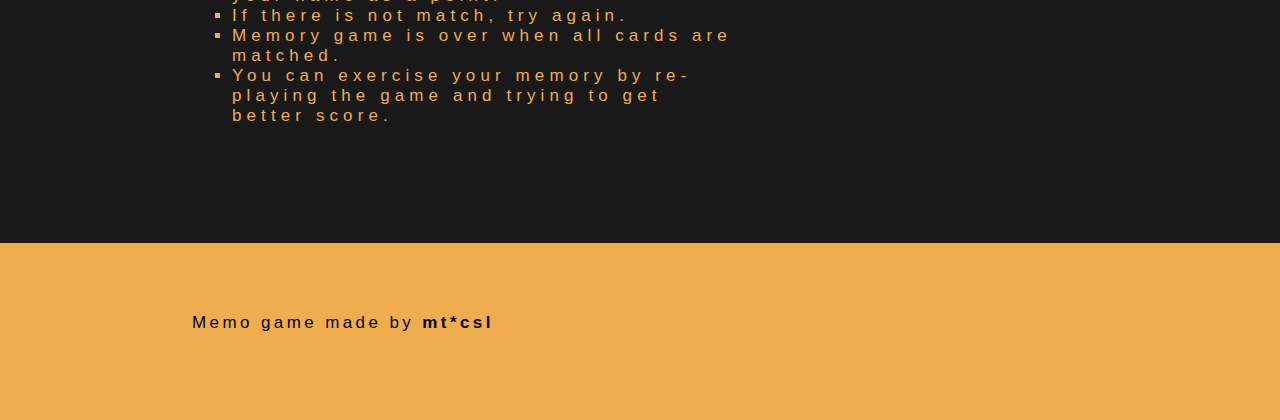
==== commit 5f6471c8: "new paths" ====
--- a/Pexeso/index.html
+++ b/Pexeso/index.html
@@ -1,9 +1,10 @@
 <!DOCTYPE html>
 <html>
+
 <head>
-  <title></title>
-   <meta charset="utf-8">
-        <!--connecting with css-->
+    <title></title>
+    <meta charset="utf-8">
+    <!--connecting with css-->
     <link rel="stylesheet" href="css/style.css">
     <meta name="viewport" content="width=device-width initial-scale=1.0 shrink-to-fit=0">
     <!--connecting with icon-->
@@ -17,65 +18,69 @@
 </head>
 
 <body>
-<div class="myNav">
-<nav class="navbar navbar-expand-lg" >
-  <a class="navbar-brand navbar-text text-warning h1">memexo</a>
-  <div class="collapse navbar-collapse">
-    <ul class="navbar-nav">
-      <li class="active">
-        <a class="nav-link navbar-text text-warning" href="#rules">rules</a> </li>
-      <!-- <li class="active">
+    <div class="myNav">
+        <nav class="navbar navbar-expand-lg">
+            <a class="navbar-brand navbar-text text-warning h1">memexo</a>
+            <div class="collapse navbar-collapse">
+                <ul class="navbar-nav">
+                    <li class="active">
+                        <a class="nav-link navbar-text text-warning" href="#rules">rules</a> </li>
+                    <!-- <li class="active">
         <a class="nav-link navbar-text text-warning" href="#aboutUs">about</a> </li>
       <li class="active">
         <a class="nav-link navbar-text text-warning" href="#contact">contacts</a></li> -->
-    </ul>
-  </div>
-</nav>
-
-<div id="mainContent">
-   <a href="html/pexeso.html"> <div id="leftContent">pexeso game</div> </a>
-   <a href="../MemoryGame/memoryGame.html"> <div id="rightContent">memory game</div> </a>
-</div>
-</div>
-
-
-<!-- first Container -->
-<div id="rules" class="container-fluid bg-1 text-center">
-  <div class="read-more">
-  <div class="row my-row text-left">
-            <div class="col-sm-6">
-              <h3 class="margin text-center">pexeso rules</h3>
-              <ul type="square">
-                <li> The game must be played by two players. </li>
-                <li> The cards are automatically mixed up. </li>
-                <li> They are laid in playing field and faced down. </li>
-                <li> Turn over any two cards. </li>
-                <li> If they match you get the cards under your name as a point. </li>
-                <li> If there is no match then another player has turn. </li>
-                <li> Pexeso game is over when all cards are matched. </li>
-                <li> The player with the most matches of the cards becomes winner. </li>
-            </ul>
-          </div>
-
-    <div class="col-md-6 text-left">
-        <h3 class="margin text-center">memory rules</h3>
-          <ul type="square">
-            <li> The game must be played by one player. </li>
-            <li> Remember positions of pictures as they will be shown for 3 seconds at the start. </li>
-            <li> Turn over any two cards you remembered as quick as possible. </li>
-            <li> The score depends on the time and the number of clicks. </li>
-            <li> If they match you get the cards under your name as a point.  </li>
-            <li> If there is not match, try again. </li>
-            <li> Memory game is over when all cards are matched. </li>
-            <li> You can exercise your memory by re-playing the game and trying to get better score. </li>
-          </ul>
-        </div>
-      </div>
-    </div>
-  </div>
-
-
-<!-- <div id="aboutUs" class="container-fluid bg-2 text-center">
+                </ul>
+            </div>
+        </nav>
+
+        <div id="mainContent">
+            <a href="html/pexeso.html">
+                <div id="leftContent">pexeso game</div>
+            </a>
+            <a href="../memory/index.html">
+                <div id="rightContent">memory game</div>
+            </a>
+        </div>
+    </div>
+
+
+    <!-- first Container -->
+    <div id="rules" class="container-fluid bg-1 text-center">
+        <div class="read-more">
+            <div class="row my-row text-left">
+                <div class="col-sm-6">
+                    <h3 class="margin text-center">pexeso rules</h3>
+                    <ul type="square">
+                        <li> The game must be played by two players. </li>
+                        <li> The cards are automatically mixed up. </li>
+                        <li> They are laid in playing field and faced down. </li>
+                        <li> Turn over any two cards. </li>
+                        <li> If they match you get the cards under your name as a point. </li>
+                        <li> If there is no match then another player has turn. </li>
+                        <li> Pexeso game is over when all cards are matched. </li>
+                        <li> The player with the most matches of the cards becomes winner. </li>
+                    </ul>
+                </div>
+
+                <div class="col-md-6 text-left">
+                    <h3 class="margin text-center">memory rules</h3>
+                    <ul type="square">
+                        <li> The game must be played by one player. </li>
+                        <li> Remember positions of pictures as they will be shown for 3 seconds at the start. </li>
+                        <li> Turn over any two cards you remembered as quick as possible. </li>
+                        <li> The score depends on the time and the number of clicks. </li>
+                        <li> If they match you get the cards under your name as a point. </li>
+                        <li> If there is not match, try again. </li>
+                        <li> Memory game is over when all cards are matched. </li>
+                        <li> You can exercise your memory by re-playing the game and trying to get better score. </li>
+                    </ul>
+                </div>
+            </div>
+        </div>
+    </div>
+
+
+    <!-- <div id="aboutUs" class="container-fluid bg-2 text-center">
   <h3 class="margin">about</h3>
   <div class="read-more text-left">
   <p><b>mt*csl</b> is a company founded by Mima, Thomas, Claudia, Sonia and Lucy.
@@ -189,8 +194,8 @@
         </div>
   </div> -->
 
-<!-- third Container (Grid) -->
-<!-- <div id="contact" class="container-fluid bg-3 text-center">
+    <!-- third Container (Grid) -->
+    <!-- <div id="contact" class="container-fluid bg-3 text-center">
   <h3 class="margin">contacts</h3><br>
 
   <div class="read-more">
@@ -211,16 +216,17 @@
   </div>
 </div> -->
 
-<!-- Footer -->
-<div id="end" class="container-fluid bg-4 text-center">
-  <footer<p>Memo game made by <b>mt*csl</b></p>
-</footer>
-</div>
-
-<!--scripting -->
-<a href="javascript:void(0);" id="scroll" title="Scroll to Top" style="display: none;">Top<span></span></a>
-
-<script src="js/script.js"></script>
+    <!-- Footer -->
+    <div id="end" class="container-fluid bg-4 text-center">
+        <footer<p>Memo game made by <b>mt*csl</b></p>
+            </footer>
+    </div>
+
+    <!--scripting -->
+    <a href="javascript:void(0);" id="scroll" title="Scroll to Top" style="display: none;">Top<span></span></a>
+
+    <script src="js/script.js"></script>
 
 </body>
-</html>
+
+</html>